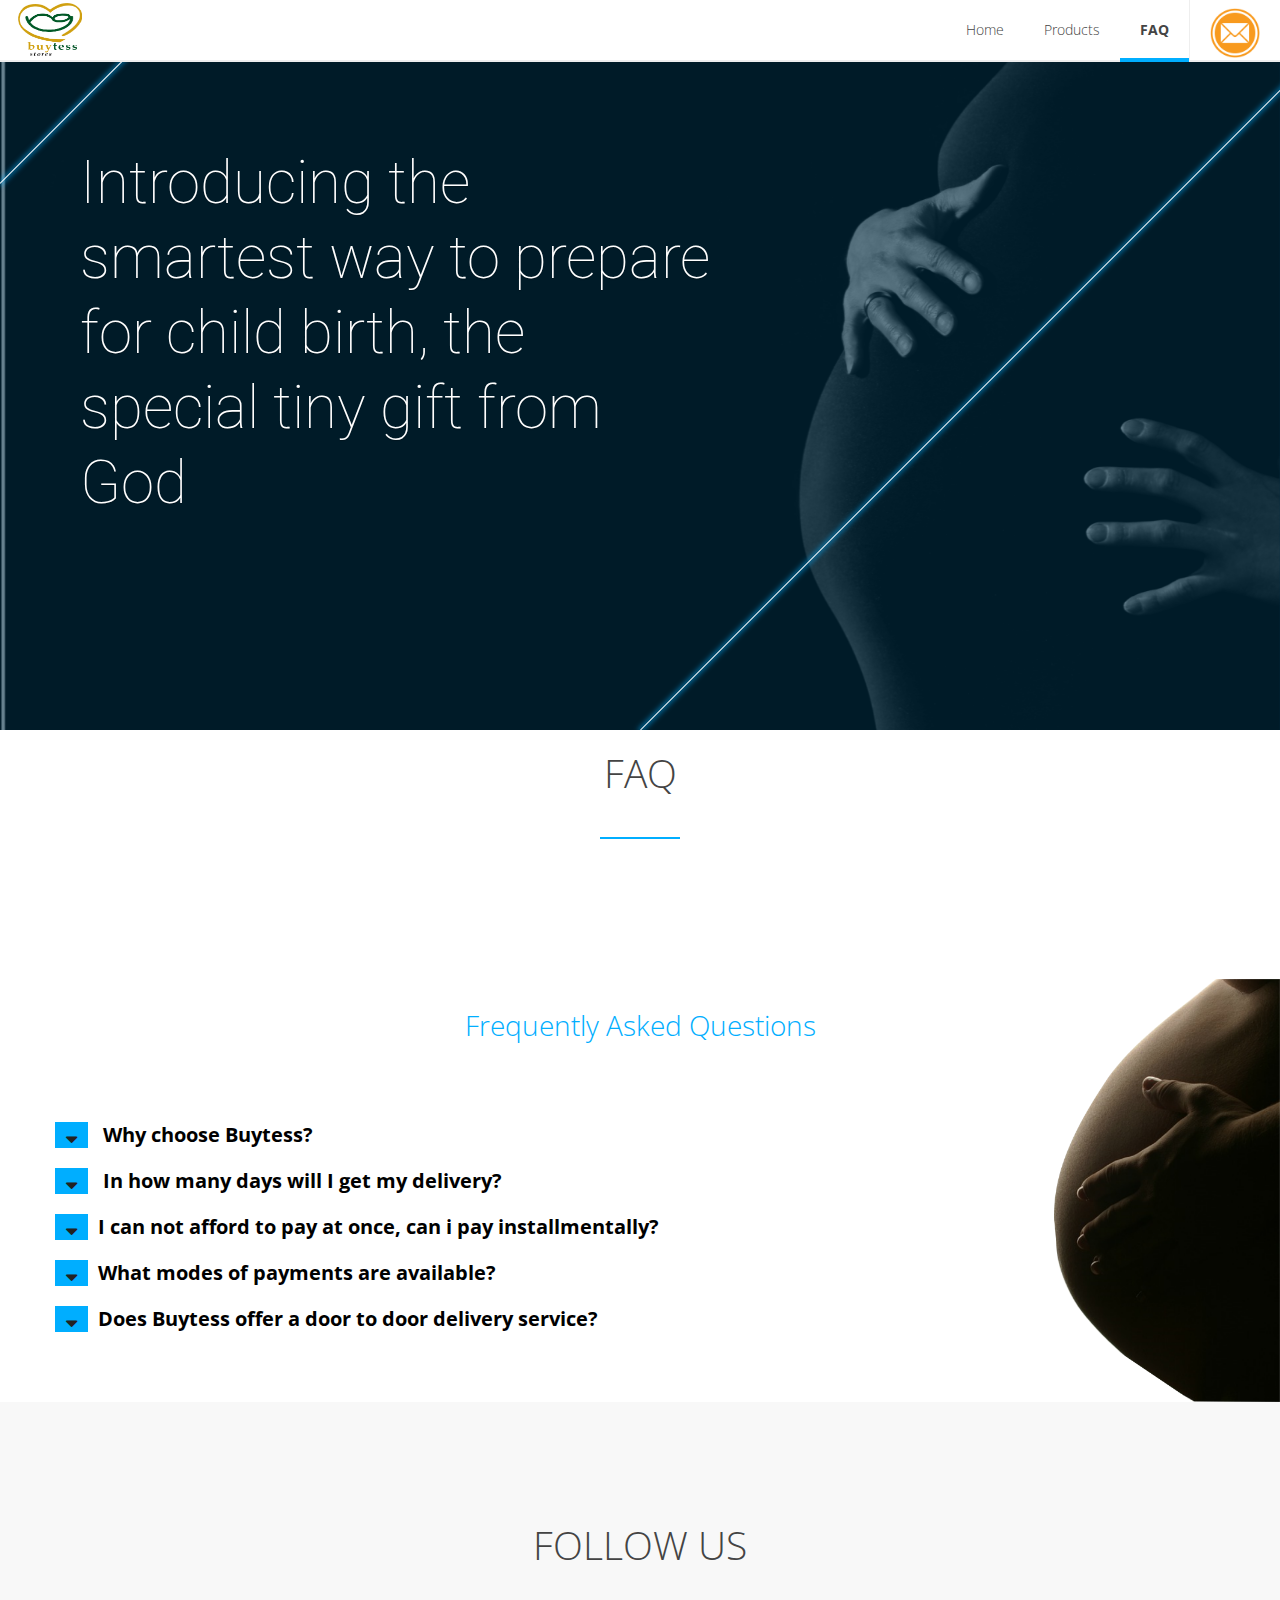
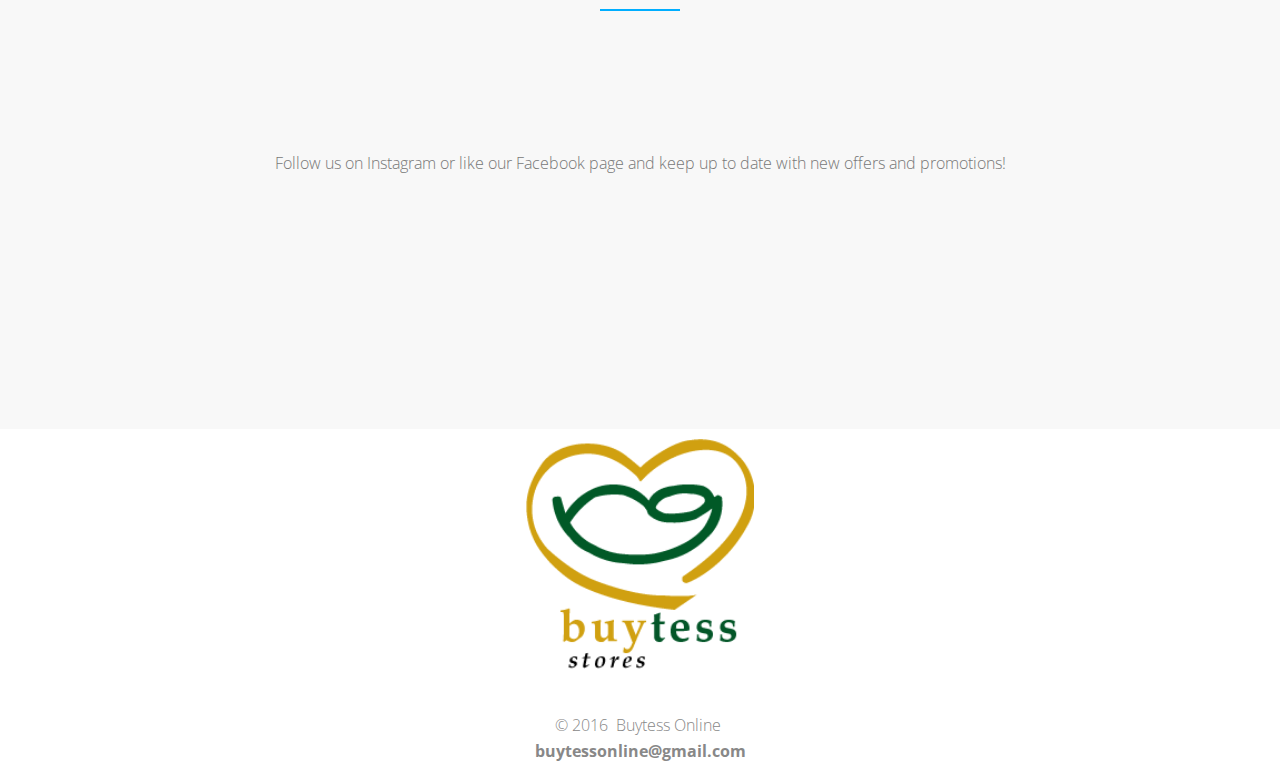
==== faq.html @ 0cbc89a3 "Added the rest of the files" ====
<!DOCTYPE html>
<html xmlns="http://www.w3.org/1999/xhtml" prefix="" lang="en-US"><head><meta http-equiv="Content-Type" content="text/html; charset=UTF-8">

<meta name="viewport" content="width=device-width, initial-scale=1, maximum-scale=1.0, user-scalable=no">
<title>FAQ | Online Mother Care Products</title>
<link rel="shortcut icon" href="assets/favicon.ico" type="image/x-icon">

<link rel="stylesheet" href="assets/language-selector.css" type="text/css" media="all">

<style type="text/css">
img.wp-smiley,
img.emoji {
  display: inline !important;
  border: none !important;
  box-shadow: none !important;
  height: 1em !important;
  width: 1em !important;
  margin: 0 .07em !important;
  vertical-align: -0.1em !important;
  background: none !important;
  padding: 0 !important;
}
</style>
<link rel="stylesheet" id="language-selector-css" href="assets/language-selector-click.css" type="text/css" media="all">
<link rel="stylesheet" id="bootstrap-css" href="assets/bootstrap.min.css" type="text/css" media="all">
<link rel="stylesheet" id="animate-css" href="assets/animate.css" type="text/css" media="all">
<link rel="stylesheet" id="line-icons-css" href="assets/simple-line-icons.css" type="text/css" media="all">
<link rel="stylesheet" id="soc-icons-css" href="assets/icomoon-soc-icons.css" type="text/css" media="all">
<link rel="stylesheet" id="font-awesome-css" href="assets/font-awesome-4.7.0/css/font-awesome.css" type="text/css" media="all">
<link rel="stylesheet" id="magnific-popup-css" href="assets/magnific-popup.css" type="text/css" media="all">
<link rel="stylesheet" id="settings-css" href="assets/settings.css" type="text/css" media="all">
<link rel="stylesheet" id="shop-css" href="assets/shop.css" type="text/css" media="all">
<link rel="stylesheet" id="jquery-ui-css" href="assets/jquery-ui.css" type="text/css" media="all">
<link rel="stylesheet" id="style-css" href="assets/style.css" type="text/css" media="all">
<link rel="stylesheet" id="style-css" href="assets/mediaQueryBuytess.css" type="text/css" media="all">
<link rel="stylesheet" id="main-css" href="assets/style(1).css" type="text/css" media="all">
<link rel="stylesheet" id="dynamic-css" href="assets/dynamic.css" type="text/css" media="all">
<link rel="stylesheet" id="builder-css" href="assets/builder.css" type="text/css" media="all">
<link rel="stylesheet" id="contact-form-7-css" href="assets/styles.css" type="text/css" media="all">
<link rel="stylesheet" id="cookielawinfo-style-css" href="assets/cli-style.css" type="text/css" media="all">
<link rel="stylesheet" id="rs-plugin-settings-css" href="assets/settings(1).css" type="text/css" media="all">
<style id="rs-plugin-settings-inline-css" type="text/css">
.tp-caption a{color:#ff7302;text-shadow:none;-webkit-transition:all 0.2s ease-out;-moz-transition:all 0.2s ease-out;-o-transition:all 0.2s ease-out;-ms-transition:all 0.2s ease-out}.tp-caption a:hover{color:#ffa902}
</style>
<link rel="stylesheet" id="resp-video-style-css" href="assets/respvid.css" type="text/css" media="all">
<link rel="stylesheet" id="wpml-cms-nav-css-css" href="assets/navigation.css" type="text/css" media="all">
<link rel="stylesheet" id="cms-navigation-style-base-css" href="assets/cms-navigation-base.css" type="text/css" media="screen">
<link rel="stylesheet" id="cms-navigation-style-css" href="assets/cms-navigation.css" type="text/css" media="screen">
<link rel="stylesheet" id="mc4wp-form-basic-css" href="assets/form-basic.min.css" type="text/css" media="all">
<script type="text/javascript" src="assets/jquery.js"></script>
<script type="text/javascript" src="assets/jquery-migrate.min.js"></script>
<script type="text/javascript" src="assets/picturefill.min.js"></script>
<style>

/*Vertical Sliding*/
.slidingVertical{
  display: inline;
  text-indent: 8px;
}
.slidingVertical span{
  animation: topToBottom 12.5s linear infinite 0s;
  -ms-animation: topToBottom 12.5s linear infinite 0s;
  -webkit-animation: topToBottom 12.5s linear infinite 0s;
  color: #f89a1e;
  opacity: 0;
  overflow: hidden;
  position: absolute;
  background: #fff;
      margin-left: 5px;
    font-weight: 900;
    padding: 3px;
}
.slidingVertical span:nth-child(2){
  animation-delay: 2.5s;
  -ms-animation-delay: 2.5s;
  -webkit-animation-delay: 2.5s;
}
.slidingVertical span:nth-child(3){
  animation-delay: 5s;
  -ms-animation-delay: 5s;
  -webkit-animation-delay: 5s;
}
.slidingVertical span:nth-child(4){
  animation-delay: 7.5s;
  -ms-animation-delay: 7.5s;
  -webkit-animation-delay: 7.5s;
}
.slidingVertical span:nth-child(5){
  animation-delay: 10s;
  -ms-animation-delay: 10s;
  -webkit-animation-delay: 10s;
}

/*topToBottom Animation*/
@-moz-keyframes topToBottom{
  0% { opacity: 0; }
  5% { opacity: 0; -moz-transform: translateY(-50px); }
  10% { opacity: 1; -moz-transform: translateY(0px); }
  25% { opacity: 1; -moz-transform: translateY(0px); }
  30% { opacity: 0; -moz-transform: translateY(50px); }
  80% { opacity: 0; }
  100% { opacity: 0; }
}
@-webkit-keyframes topToBottom{
  0% { opacity: 0; }
  5% { opacity: 0; -webkit-transform: translateY(-50px); }
  10% { opacity: 1; -webkit-transform: translateY(0px); }
  25% { opacity: 1; -webkit-transform: translateY(0px); }
  30% { opacity: 0; -webkit-transform: translateY(50px); }
  80% { opacity: 0; }
  100% { opacity: 0; }
}
@-ms-keyframes topToBottom{
  0% { opacity: 0; }
  5% { opacity: 0; -ms-transform: translateY(-50px); }
  10% { opacity: 1; -ms-transform: translateY(0px); }
  25% { opacity: 1; -ms-transform: translateY(0px); }
  30% { opacity: 0; -ms-transform: translateY(50px); }
  80% { opacity: 0; }
  100% { opacity: 0; }
}


</style>


</head>

<body class="page page-id-309 page-template-default chrome" data-spy="scroll" data-target=".navMenuCollapse">

    <!-- PRELOADER -->
    
        <div id="preloader" style="display: none;">
    
          <div class="battery inner" style="display: none;">
    
            <div class="load-line"></div>
    
          </div>
    
        </div>
        <!-- wrapper -->
<div id="wrapper">

        <!-- header -->

         <!-- NAVIGATION BEGIN -->
<div id="home"></div>
<nav class="navbar navbar-fixed-top navbar-slide no-sticky" data-sticky="1">
    <div class="container_fluid"> 
      <span class="container-logo" id="logo">
          <a href="index.html" class="navbar-brand goto" draggable="false" title="Buytess Online">
              <img class="logo" alt="Buytess Logo" draggable="false" title="Buytess Online" src="assets/mam2buyTrans.png">
          </a>
        </span>
        
        <a class="contact-btn" data-toggle="modal" data-target="#modalContact">
            <img src="assets/mail.png" style="width:50px"/>
        </a>
      <button class="navbar-toggle menu-collapse-btn collapsed" data-toggle="collapse" data-target=".navMenuCollapse"> 
          <span class="icon-bar"></span> 
          <span class="icon-bar"></span> 
          <span class="icon-bar"></span>
        </button>
       <div class="collapse navbar-collapse navMenuCollapse">
           <ul id="menu-app-en" class="nav">
               <li><a href="index.html" class="external">Home</a></li>
               <li><a href="product.html" class="external">Products</a></li>
               <li><a href="faq.html" class="active external">FAQ</a></li>
           </ul>
        </div>
    </div>
</nav>
<!-- NAVIGAION END -->
<!-- INTRO BEGIN -->

<header id="full-intro" class="intro-block bg-color-main">

         <div class="ray ray-vertical y-100 x-50 ray-rotate-135 laser-blink hidden-sm hidden-xs"></div>
     <div class="ray ray-horizontal y-25 x-0 ray-rotate-45 laser-blink hidden-sm hidden-xs"></div>
        
  <div class="container">
    <!-- Intro -->
<div class="row">
  <div class="col-sm-7">
       <!-- <img class="logo teaser-logo" src="assets/logo.png" alt="Your Logo" height="90px" width="230px">-->
        <h1 class="slogan">Introducing the smartest way to prepare for child birth, the special tiny gift from God </h1>
        
</div>

</div>
<!-- /Intro -->       
  </div>
    
  <div class="block-bg" data-stellar-ratio="0.4" style="transform: translate3d(0px, 0px, 0px); background: url(assets/Pregnant1Edit.jpg) center center / cover;"></div>
</header>

<!-- INTRO END --> 
         <!-- /header -->

        <div id="post-309" class="post-309 page type-page status-publish hentry post-1 odd">
            <div class="title">
                <h2>FAQ</h2>
                </div>
            
            <section id="faqSection" style="padding: 0;" class="container-fluid">
                <h3 style="color:#00aeff">Frequently Asked Questions</h3>
                <div class="row" >
                    
                <div class="col-sm-8" id="faqWrapper" >
                    
                    <div id="faqRow"> 
                        <h3>
                            <button id="faqButton">
                                <span class="fa fa-sort-down "></span>
                            </button>
                            Why choose Buytess?</h3>
                        
                    <p id="faqAnswer">
                        Buytess offers you originality, affordability and convenience in just a click away.
                        
                    </p>
                    </div>
                    
                    <div id="faqRow"> 
                        <h3 class="testA"><button type="" id="faqButton"><span class="fa fa-sort-down "></span></button> In how many days will I get my delivery?</h3>
                        
                    <p id="faqAnswer">
                        Deliveries are often within a maximum of 7 days. However, when deliveries are subtly chosen, it just might take extra days.
                        
                    </p>
                    </div>
                    
                    <div id="faqRow"> 
                        <h3 class="testA"><button type="" id="faqButton"><span class="fa fa-sort-down "></span></button>I can not afford to pay at once, can i pay installmentally?</h3>
                        
                    <p id="faqAnswer">
                        Yes, Installment payments are allowed.
                        
                    </p>
                    </div>
                    
                    <div id="faqRow"> 
                        <h3 class="testA"><button type="" id="faqButton"><span class="fa fa-sort-down "></span></button>What modes of payments are available?</h3>
                        
                    <p id="faqAnswer">
                        Bank tranaction and Online transaction
                        
                    </p>
                    </div>
                    
                     <div id="faqRow"> 
                        <h3 class="testA"><button type="" id="faqButton"><span class="fa fa-sort-down "></span></button>Does Buytess offer a door to door delivery service?</h3>
                        
                    <p id="faqAnswer">
                        Yes, Buytess provides a convenient door to door delivery service to relieve expecting mothers of EVERY BIT OF STRESS.
                    </p>
                    </div>
                    
                   
                    
                </div>
                </div>
                
                
            
            </section>
          
            
    </div>
    
    <section id="staytuned" class="parallax" style="background: #f8f8f8; background-size: cover;">
            <div class="container-fluid">
                
        <div id="builder-column-547afb4816335" class="span12 col-md-12 column_first column_last">
            <div class="title "><h2>FOLLOW US</h2></div>
               <p>Follow us on Instagram or like our Facebook page and keep up to date with new offers and promotions!</p>
<ul class="soc-list wow flipInX" data-animation="flipInX" data-wow-delay="s" style="visibility: hidden; -webkit-animation-name: none; -moz-animation-name: none; animation-name: none;-webkit-animation-delay: s; -moz-animation-delay: s; animation-delay: s;">
    <li><a href="https://www.instagram.com/"><i class="icon soc-icon-instagram"></i></a></li><li><a href="https://www.facebook.com/"><i class="icon soc-icon-facebook"></i></a></li><li><a href="https://www.twitter.com/"><i class="icon soc-icon-twitter"></i></a></li></ul>
        </div>
            </div>
        </section>


    <!-- FOOTER BEGIN -->

<footer id="footer">

    <div class="container"> 

        <div class="container-logo" id="footer-logo">
            <a class="logo goto">
                <img style="width:20%"  draggable="false" src="assets/mam2buyTrans.png" alt="Buytess Logo">
            </a>
        </div>
        
        <p class="copyright">© 2016&nbsp; Buytess Online&nbsp;
            <br>
            <a title="Buytess Online" href="mailto:buytessonline@gmail.com">buytessonline@gmail.com</a>
        </p>

    </div>

</footer>

<!-- FOOTER END --> 

  <div role="form" class="wpcf7" id="wpcf7-f433-o1" lang="it-IT" dir="ltr">
<div class="screen-reader-response"></div>
<div class="modal fade" id="modalContact" tabindex="-1" role="dialog" aria-hidden="true" style="display: none;">
<div class="modal-dialog">
<div class="modal-content">
      <button style="float:right;" type="button" class="close" data-dismiss="modal" aria-hidden="true">×</button><br>
<h3 style="margin:0px;" class="modal-title">Contact</h3>

<!-- 
contact form created for treehouse competition.
-->
<<form id="contact" action="https://formspree.io/buytessonline@gmail.com" method="POST">
    <div class="container" style="width:100%">
        <div style="text-align: left; margin-left: 10%; margin-right: 10%;">
            <p><strong>Address (South Zone): </strong>Shop 1, Folami Plazaat No. 1, Shagbemi Street, Off Oroyinyin Street, Lagos Island.
                <br>
            <strong>Telephone (<i>Kamil</i>): </strong> <a href="tel:2348060795850">+2348060795850</a> and <a href="tel:2348098795850">+2348098795850</a>
            </p>
            
            
            <p><strong>Area Sales Manager (North Zone): </strong>100, Mamtess Stores, Taiwo Road, Ilorin, Kwara State.
                <br>
            <strong>Telephone (<i>Oladipupo Ibrahim</i>): </strong> <a href="tel:2347035667505">+2347035667505</a>
            </p>
                        
            <p><strong>Email:</strong> <a href="mailto:buytessonline@gmail.com" >buytessonline@gmail.com</a></p>
            
            <p><strong>WhatsApp:</strong> <a href="tel:2347035667505">+2347035667505</a> and <a href="tel:2348098795850">+2348098795850</a></p>
            
            <p><strong>Skype: </strong> buytessonline</p>
            
            <p><strong>Twitter: </strong> <a href="twitter.com/buytessonline">@BuytessOnline</a> <br/></p>
        
            <!--Facebook:-->
            <!-- <p><strong>Facebook: </strong> <a href="#"></a> <br/></p> -->

        </div>
        <input type="text" name="name" placeholder="Name" required /><br />
        <input  type="email" name="email" placeholder="Email" required /><br />
        <textarea type="text" name="message" placeholder="Message" required ></textarea><br />
        <input id="submit" type="submit" value="Send">
    </div>
</form>
</div>
<p></p></div>
</div>
</div>      <!-- /footer -->
    </div>
<!-- wrapper -->
<!-- Powered by WordPress and the SpyroPress Framework -->
    
<script type="text/javascript" src="assets/jquery-3.0.0.min.js"></script>
<script type="text/javascript" src="assets/jquery-migrate.min.js"></script>
<script type="text/javascript" src="assets/picturefill.min.js"></script>
<script type="text/javascript" src="assets/bootstrap.min.js"></script>
<script type="text/javascript" src="assets/owl.carousel.min.js"></script>
<script type="text/javascript" src="assets/jquery.validate.min.js"></script>
<script type="text/javascript" src="assets/wow.min.js"></script>
<script type="text/javascript" src="assets/jquery.nav.js"></script>
<script type="text/javascript" src="assets/jquery.superslides.min.js"></script>
<script type="text/javascript" src="assets/placeholders.jquery.min.js"></script>
<script type="text/javascript" src="assets/jquery.magnific-popup.min.js"></script>
<script type="text/javascript" src="assets/jquery.stellar.min.js"></script>
<script type="text/javascript" src="assets/video.js"></script>
<script type="text/javascript" src="assets/bigvideo.js"></script>
<script type="text/javascript" src="assets/typed.js"></script>
<script type="text/javascript" src="assets/zebra_accordion.js"></script>
<script type="text/javascript" src="assets/custom.js"></script>
<script type="text/javascript" src="assets/buytess.js"></script>


<script type="text/javascript" src="assets/scripts.js"></script>

<script type="text/javascript" src="assets/sitepress.js"></script>

<!--Start of Tawk.to Script-->
<script type="text/javascript">
var Tawk_API=Tawk_API||{}, Tawk_LoadStart=new Date();
(function(){
var s1=document.createElement("script"),s0=document.getElementsByTagName("script")[0];
s1.async=true;
s1.src='https://embed.tawk.to/58b8b2995b89e2149e109a0f/default';
s1.charset='UTF-8';
s1.setAttribute('crossorigin','*');
s0.parentNode.insertBefore(s1,s0);
})();
</script>
<!--End of Tawk.to Script-->

</body></html>
---- assets/language-selector.css ----
* html #lang_sel,* html #lang_sel_list{width:12em}* html #lang_sel a,* html #lang_sel_list a{width:149px}* html #lang_sel a:visited,* html #lang_sel_list a:visited{width:149px}* html #lang_sel ul ul,* html #lang_sel_list ul{top:18px}* html #lang_sel ul ul a,* html #lang_sel_list ul a{width:150px}* html #lang_sel ul ul a:visited,* html #lang_sel_list ul a:visited{width:150px}#lang_sel{height:32px;position:relative;font-family:verdana, arial, sans-serif;display:inline-block}#lang_sel ul{padding:0 !important;margin:0 !important;list-style-type:none !important}#lang_sel ul li:hover ul,#lang_sel ul a:hover ul{visibility:visible}#lang_sel ul ul{width:149px;visibility:hidden;position:absolute;height:0;top:25px;left:0;border-top:1px solid #cdcdcd;z-index:10000}#lang_sel ul ul a{background:#ffffff;color:#444444;height:auto;line-height:1em;padding:5px 10px;border-width:0 1px 1px 1px}#lang_sel ul ul a:visited{background:#ffffff;color:#444444;height:auto;line-height:1em;padding:5px 10px;border-width:0 1px 1px 1px}#lang_sel li{float:left;width:149px;position:relative;padding:0 !important;margin:0 !important;list-style-type:none !important}#lang_sel li:before{content:'' !important}#lang_sel a{display:block;font-size:11px;text-decoration:none !important;color:#444444;border:1px solid #cdcdcd;background:#fff;padding-left:10px;line-height:24px}#lang_sel a:visited{display:block;font-size:11px;text-decoration:none !important;color:#444444;border:1px solid #cdcdcd;background:#fff;padding-left:10px;line-height:24px}#lang_sel a.lang_sel_sel{background:url(../img/nav-arrow-down.png) #fff right no-repeat;color:#444}#lang_sel a.lang_sel_sel:hover{text-decoration:none;color:#000}#lang_sel table{position:absolute;top:0;left:0;border-collapse:collapse}#lang_sel a:hover,#lang_sel ul ul a:hover,#lang_sel :hover>a,#lang_sel ul ul :hover>a{color:#000;background:#eee}#lang_sel img.iclflag{width:18px;height:12px;position:relative;top:1px}#lang_sel.icl_rtl{text-align:right;direction:rtl}#lang_sel.icl_rtl .lang_sel_sel{padding-right:14px}#lang_sel_footer{margin:0;padding:7px;text-align:center;font:11px Verdana, sans-serif;min-height:15px;clear:both;background-color:#fff;border:1px solid #cdcdcd}#lang_sel_footer ul{list-style:none;margin:0;padding:0}#lang_sel_footer ul li{display:inline;margin:0 1px 0 0;padding:0;white-space:nowrap;line-height:25px}#lang_sel_footer ul li img{position:relative;top:1px;width:18px;height:12px}#lang_sel_footer ul li a{text-decoration:none;padding:5px 10px}#lang_sel_footer ul li a:visited{text-decoration:none;padding:5px 10px}#wpml_credit_footer{width:100%;margin:10px 0;padding:0;text-align:center;font-size:11px}#lang_sel_list{height:32px;position:relative;z-index:99;font-family:verdana, arial, sans-serif}#lang_sel_list ul{padding:0 !important;margin:0 !important;list-style-type:none !important}#lang_sel_list ul li:hover ul,#lang_sel_list ul a:hover ul{visibility:visible}#lang_sel_list ul.lang_sel_list_vertical{width:149px}#lang_sel_list ul a{background:#ffffff;color:#444444;height:auto;line-height:1em}#lang_sel_list li{float:left;position:relative;padding:0 !important;margin:0 !important;list-style-type:none !important}#lang_sel_list li:before{content:'' !important}#lang_sel_list a{display:block;font-size:11px;text-decoration:none !important;color:#444444;background:#fff;line-height:18px;padding-left:5px}#lang_sel_list a:visited{display:block;font-size:11px;text-decoration:none !important;color:#444444;background:#fff;line-height:18px;padding-left:5px}#lang_sel_list a.lang_sel_sel{background-image:none;color:#444}#lang_sel_list a.lang_sel_sel:hover{text-decoration:none;color:#000}#lang_sel_list.lang_sel_list_vertical{width:149px}#lang_sel_list.lang_sel_list_vertical ul{height:0;top:19px;left:0;border-top:1px solid #cdcdcd}#lang_sel_list.lang_sel_list_vertical ul a{padding:3px 10px}#lang_sel_list.lang_sel_list_vertical li{width:149px}#lang_sel_list.lang_sel_list_vertical a{border:1px solid #cdcdcd;border-top-width:0;padding-left:10px}#lang_sel_list.lang_sel_list_vertical a:visited{border:1px solid #cdcdcd;border-top-width:0;padding-left:10px}#lang_sel_list table{position:absolute;top:0;left:0;border-collapse:collapse}#lang_sel_list img.iclflag{width:18px;height:12px;position:relative;top:1px}#lang_sel_list_list ul a:visited{background:#ffffff;color:#444444;height:auto;line-height:1em;padding:3px 10px}.menu-item-language img.iclflag{height:12px !important;width:18px !important;margin-bottom:0 !important;margin-right:4px}
---- assets/language-selector-click.css ----
#lang_sel_click{height:32px;position:relative;z-index:99;font-family:verdana, arial, sans-serif}* html #lang_sel_click{width:12em}* html #lang_sel_click a{width:149px}* html #lang_sel_click a:visited{width:149px}* html #lang_sel_click ul ul{top:18px}* html #lang_sel_click ul ul a{width:150px}* html #lang_sel_click ul ul a:visited{width:150px}#lang_sel_click ul{padding:0 !important;margin:0 !important;list-style-type:none !important}#lang_sel_click ul ul{width:149px;visibility:hidden;position:absolute;height:0;top:25px;left:0;border-top:1px solid #cdcdcd}#lang_sel_click ul ul a{background:#ffffff;color:#444444;height:auto;line-height:1em;padding:5px 10px;border-width:0 1px 1px 1px}#lang_sel_click ul ul a:visited{background:#ffffff;color:#444444;height:auto;line-height:1em;padding:5px 10px;border-width:0 1px 1px 1px}#lang_sel_click li{float:left;width:149px;position:relative}#lang_sel_click li:before{content:'' !important}#lang_sel_click a{display:block;font-size:11px;text-decoration:none !important;color:#444444;border:1px solid #cdcdcd;background:#fff;padding-left:10px;line-height:24px}#lang_sel_click a:visited{display:block;font-size:11px;text-decoration:none !important;color:#444444;border:1px solid #cdcdcd;background:#fff;padding-left:10px;line-height:24px}#lang_sel_click a.lang_sel_sel{background:url(../img/nav-arrow-down.png) #fff right no-repeat;color:#444}#lang_sel_click a.lang_sel_sel:hover{text-decoration:none;color:#000}#lang_sel_click a:hover,#lang_sel_click ul ul a:hover,#lang_sel_click :hover>a,#lang_sel_click ul ul :hover>a{color:#000;background:#eee}#lang_sel_click img.iclflag{width:18px;height:12px;position:relative;top:1px}#lang_sel_click table{position:absolute;top:0;left:0;border-collapse:collapse}
---- assets/simple-line-icons.css ----
@font-face {
	font-family: 'Simple-Line-Icons';
	src:url('../fonts/Simple-Line-Icons.eot');
	src:url('../fonts/Simple-Line-Icons.eot?#iefix') format('embedded-opentype'),
		url('../fonts/Simple-Line-Icons.woff') format('woff'),
		url('../fonts/Simple-Line-Icons.ttf') format('truetype'),
		url('../fonts/Simple-Line-Icons.svg#Simple-Line-Icons') format('svg');
	font-weight: normal;
	font-style: normal;
}

/* Use the following CSS code if you want to use data attributes for inserting your icons */
[data-icon]:before {
	font-family: 'Simple-Line-Icons';
	content: attr(data-icon);
	speak: none;
	font-weight: normal;
	font-variant: normal;
	text-transform: none;
	line-height: 1;
	-webkit-font-smoothing: antialiased;
	-moz-osx-font-smoothing: grayscale;
}

/* Use the following CSS code if you want to have a class per icon */
/*
Instead of a list of all class selectors,
you can use the generic selector below, but it's slower:
[class*="icon-"] {
*/
.icon-user-female, .icon-user-follow, .icon-user-following, .icon-user-unfollow, .icon-trophy, .icon-screen-smartphone, .icon-screen-desktop, .icon-plane, .icon-notebook, .icon-moustache, .icon-mouse, .icon-magnet, .icon-energy, .icon-emoticon-smile, .icon-disc, .icon-cursor-move, .icon-crop, .icon-credit-card, .icon-chemistry, .icon-user, .icon-speedometer, .icon-social-youtube, .icon-social-twitter, .icon-social-tumblr, .icon-social-facebook, .icon-social-dropbox, .icon-social-dribbble, .icon-shield, .icon-screen-tablet, .icon-magic-wand, .icon-hourglass, .icon-graduation, .icon-ghost, .icon-game-controller, .icon-fire, .icon-eyeglasses, .icon-envelope-open, .icon-envelope-letter, .icon-bell, .icon-badge, .icon-anchor, .icon-wallet, .icon-vector, .icon-speech, .icon-puzzle, .icon-printer, .icon-present, .icon-playlist, .icon-pin, .icon-picture, .icon-map, .icon-layers, .icon-handbag, .icon-globe-alt, .icon-globe, .icon-frame, .icon-folder-alt, .icon-film, .icon-feed, .icon-earphones-alt, .icon-earphones, .icon-drop, .icon-drawer, .icon-docs, .icon-directions, .icon-direction, .icon-diamond, .icon-cup, .icon-compass, .icon-call-out, .icon-call-in, .icon-call-end, .icon-calculator, .icon-bubbles, .icon-briefcase, .icon-book-open, .icon-basket-loaded, .icon-basket, .icon-bag, .icon-action-undo, .icon-action-redo, .icon-wrench, .icon-umbrella, .icon-trash, .icon-tag, .icon-support, .icon-size-fullscreen, .icon-size-actual, .icon-shuffle, .icon-share-alt, .icon-share, .icon-rocket, .icon-question, .icon-pie-chart, .icon-pencil, .icon-note, .icon-music-tone-alt, .icon-music-tone, .icon-microphone, .icon-loop, .icon-logout, .icon-login, .icon-list, .icon-like, .icon-home, .icon-grid, .icon-graph, .icon-equalizer, .icon-dislike, .icon-cursor, .icon-control-start, .icon-control-rewind, .icon-control-play, .icon-control-pause, .icon-control-forward, .icon-control-end, .icon-calendar, .icon-bulb, .icon-bar-chart, .icon-arrow-up, .icon-arrow-right, .icon-arrow-left, .icon-arrow-down, .icon-ban, .icon-bubble, .icon-camcorder, .icon-camera, .icon-check, .icon-clock, .icon-close, .icon-cloud-download, .icon-cloud-upload, .icon-doc, .icon-envelope, .icon-eye, .icon-flag, .icon-folder, .icon-heart, .icon-info, .icon-key, .icon-link, .icon-lock, .icon-lock-open, .icon-magnifier, .icon-magnifier-add, .icon-magnifier-remove, .icon-paper-clip, .icon-paper-plane, .icon-plus, .icon-pointer, .icon-power, .icon-refresh, .icon-reload, .icon-settings, .icon-star, .icon-symbol-female, .icon-symbol-male, .icon-target, .icon-volume-1, .icon-volume-2, .icon-volume-off, .icon-users {
	font-family: 'Simple-Line-Icons';
	speak: none;
	font-style: normal;
	font-weight: normal;
	font-variant: normal;
	text-transform: none;
	line-height: 1;
	-webkit-font-smoothing: antialiased;
}
.icon-user-female:before {
	content: "\e000";
}
.icon-user-follow:before {
	content: "\e002";
}
.icon-user-following:before {
	content: "\e003";
}
.icon-user-unfollow:before {
	content: "\e004";
}
.icon-trophy:before {
	content: "\e006";
}
.icon-screen-smartphone:before {
	content: "\e010";
}
.icon-screen-desktop:before {
	content: "\e011";
}
.icon-plane:before {
	content: "\e012";
}
.icon-notebook:before {
	content: "\e013";
}
.icon-moustache:before {
	content: "\e014";
}
.icon-mouse:before {
	content: "\e015";
}
.icon-magnet:before {
	content: "\e016";
}
.icon-energy:before {
	content: "\e020";
}
.icon-emoticon-smile:before {
	content: "\e021";
}
.icon-disc:before {
	content: "\e022";
}
.icon-cursor-move:before {
	content: "\e023";
}
.icon-crop:before {
	content: "\e024";
}
.icon-credit-card:before {
	content: "\e025";
}
.icon-chemistry:before {
	content: "\e026";
}
.icon-user:before {
	content: "\e005";
}
.icon-speedometer:before {
	content: "\e007";
}
.icon-social-youtube:before {
	content: "\e008";
}
.icon-social-twitter:before {
	content: "\e009";
}
.icon-social-tumblr:before {
	content: "\e00a";
}
.icon-social-facebook:before {
	content: "\e00b";
}
.icon-social-dropbox:before {
	content: "\e00c";
}
.icon-social-dribbble:before {
	content: "\e00d";
}
.icon-shield:before {
	content: "\e00e";
}
.icon-screen-tablet:before {
	content: "\e00f";
}
.icon-magic-wand:before {
	content: "\e017";
}
.icon-hourglass:before {
	content: "\e018";
}
.icon-graduation:before {
	content: "\e019";
}
.icon-ghost:before {
	content: "\e01a";
}
.icon-game-controller:before {
	content: "\e01b";
}
.icon-fire:before {
	content: "\e01c";
}
.icon-eyeglasses:before {
	content: "\e01d";
}
.icon-envelope-open:before {
	content: "\e01e";
}
.icon-envelope-letter:before {
	content: "\e01f";
}
.icon-bell:before {
	content: "\e027";
}
.icon-badge:before {
	content: "\e028";
}
.icon-anchor:before {
	content: "\e029";
}
.icon-wallet:before {
	content: "\e02a";
}
.icon-vector:before {
	content: "\e02b";
}
.icon-speech:before {
	content: "\e02c";
}
.icon-puzzle:before {
	content: "\e02d";
}
.icon-printer:before {
	content: "\e02e";
}
.icon-present:before {
	content: "\e02f";
}
.icon-playlist:before {
	content: "\e030";
}
.icon-pin:before {
	content: "\e031";
}
.icon-picture:before {
	content: "\e032";
}
.icon-map:before {
	content: "\e033";
}
.icon-layers:before {
	content: "\e034";
}
.icon-handbag:before {
	content: "\e035";
}
.icon-globe-alt:before {
	content: "\e036";
}
.icon-globe:before {
	content: "\e037";
}
.icon-frame:before {
	content: "\e038";
}
.icon-folder-alt:before {
	content: "\e039";
}
.icon-film:before {
	content: "\e03a";
}
.icon-feed:before {
	content: "\e03b";
}
.icon-earphones-alt:before {
	content: "\e03c";
}
.icon-earphones:before {
	content: "\e03d";
}
.icon-drop:before {
	content: "\e03e";
}
.icon-drawer:before {
	content: "\e03f";
}
.icon-docs:before {
	content: "\e040";
}
.icon-directions:before {
	content: "\e041";
}
.icon-direction:before {
	content: "\e042";
}
.icon-diamond:before {
	content: "\e043";
}
.icon-cup:before {
	content: "\e044";
}
.icon-compass:before {
	content: "\e045";
}
.icon-call-out:before {
	content: "\e046";
}
.icon-call-in:before {
	content: "\e047";
}
.icon-call-end:before {
	content: "\e048";
}
.icon-calculator:before {
	content: "\e049";
}
.icon-bubbles:before {
	content: "\e04a";
}
.icon-briefcase:before {
	content: "\e04b";
}
.icon-book-open:before {
	content: "\e04c";
}
.icon-basket-loaded:before {
	content: "\e04d";
}
.icon-basket:before {
	content: "\e04e";
}
.icon-bag:before {
	content: "\e04f";
}
.icon-action-undo:before {
	content: "\e050";
}
.icon-action-redo:before {
	content: "\e051";
}
.icon-wrench:before {
	content: "\e052";
}
.icon-umbrella:before {
	content: "\e053";
}
.icon-trash:before {
	content: "\e054";
}
.icon-tag:before {
	content: "\e055";
}
.icon-support:before {
	content: "\e056";
}
.icon-size-fullscreen:before {
	content: "\e057";
}
.icon-size-actual:before {
	content: "\e058";
}
.icon-shuffle:before {
	content: "\e059";
}
.icon-share-alt:before {
	content: "\e05a";
}
.icon-share:before {
	content: "\e05b";
}
.icon-rocket:before {
	content: "\e05c";
}
.icon-question:before {
	content: "\e05d";
}
.icon-pie-chart:before {
	content: "\e05e";
}
.icon-pencil:before {
	content: "\e05f";
}
.icon-note:before {
	content: "\e060";
}
.icon-music-tone-alt:before {
	content: "\e061";
}
.icon-music-tone:before {
	content: "\e062";
}
.icon-microphone:before {
	content: "\e063";
}
.icon-loop:before {
	content: "\e064";
}
.icon-logout:before {
	content: "\e065";
}
.icon-login:before {
	content: "\e066";
}
.icon-list:before {
	content: "\e067";
}
.icon-like:before {
	content: "\e068";
}
.icon-home:before {
	content: "\e069";
}
.icon-grid:before {
	content: "\e06a";
}
.icon-graph:before {
	content: "\e06b";
}
.icon-equalizer:before {
	content: "\e06c";
}
.icon-dislike:before {
	content: "\e06d";
}
.icon-cursor:before {
	content: "\e06e";
}
.icon-control-start:before {
	content: "\e06f";
}
.icon-control-rewind:before {
	content: "\e070";
}
.icon-control-play:before {
	content: "\e071";
}
.icon-control-pause:before {
	content: "\e072";
}
.icon-control-forward:before {
	content: "\e073";
}
.icon-control-end:before {
	content: "\e074";
}
.icon-calendar:before {
	content: "\e075";
}
.icon-bulb:before {
	content: "\e076";
}
.icon-bar-chart:before {
	content: "\e077";
}
.icon-arrow-up:before {
	content: "\e078";
}
.icon-arrow-right:before {
	content: "\e079";
}
.icon-arrow-left:before {
	content: "\e07a";
}
.icon-arrow-down:before {
	content: "\e07b";
}
.icon-ban:before {
	content: "\e07c";
}
.icon-bubble:before {
	content: "\e07d";
}
.icon-camcorder:before {
	content: "\e07e";
}
.icon-camera:before {
	content: "\e07f";
}
.icon-check:before {
	content: "\e080";
}
.icon-clock:before {
	content: "\e081";
}
.icon-close:before {
	content: "\e082";
}
.icon-cloud-download:before {
	content: "\e083";
}
.icon-cloud-upload:before {
	content: "\e084";
}
.icon-doc:before {
	content: "\e085";
}
.icon-envelope:before {
	content: "\e086";
}
.icon-eye:before {
	content: "\e087";
}
.icon-flag:before {
	content: "\e088";
}
.icon-folder:before {
	content: "\e089";
}
.icon-heart:before {
	content: "\e08a";
}
.icon-info:before {
	content: "\e08b";
}
.icon-key:before {
	content: "\e08c";
}
.icon-link:before {
	content: "\e08d";
}
.icon-lock:before {
	content: "\e08e";
}
.icon-lock-open:before {
	content: "\e08f";
}
.icon-magnifier:before {
	content: "\e090";
}
.icon-magnifier-add:before {
	content: "\e091";
}
.icon-magnifier-remove:before {
	content: "\e092";
}
.icon-paper-clip:before {
	content: "\e093";
}
.icon-paper-plane:before {
	content: "\e094";
}
.icon-plus:before {
	content: "\e095";
}
.icon-pointer:before {
	content: "\e096";
}
.icon-power:before {
	content: "\e097";
}
.icon-refresh:before {
	content: "\e098";
}
.icon-reload:before {
	content: "\e099";
}
.icon-settings:before {
	content: "\e09a";
}
.icon-star:before {
	content: "\e09b";
}
.icon-symbol-female:before {
	content: "\e09c";
}
.icon-symbol-male:before {
	content: "\e09d";
}
.icon-target:before {
	content: "\e09e";
}
.icon-volume-1:before {
	content: "\e09f";
}
.icon-volume-2:before {
	content: "\e0a0";
}
.icon-volume-off:before {
	content: "\e0a1";
}
.icon-users:before {
	content: "\e001";
}
---- assets/icomoon-soc-icons.css ----
@font-face {
	font-family: 'icomoon';
	src: url('fonts/icomoon.eot');
}
@font-face {
	font-family: 'icomoon';
	src: url([data-uri]) format('truetype'),
		 url([data-uri]) format('woff');
	font-weight: normal;
	font-style: normal;
}

[class^="soc-icon-"], [class*=" soc-icon-"] {
	font-family: 'icomoon';
	speak: none;
	font-style: normal;
	font-weight: normal;
	font-variant: normal;
	text-transform: none;
	line-height: 1;

	/* Better Font Rendering =========== */
	-webkit-font-smoothing: antialiased;
	-moz-osx-font-smoothing: grayscale;
}

.soc-icon-googleplus:before {
	content: "\e600";
}
.soc-icon-facebook:before {
	content: "\e601";
}
.soc-icon-instagram:before {
	content: "\e602";
}
.soc-icon-twitter:before {
	content: "\e603";
}
.soc-icon-feed:before {
	content: "\e604";
}
.soc-icon-youtube:before {
	content: "\e605";
}
.soc-icon-vimeo:before {
	content: "\e606";
}
.soc-icon-flickr:before {
	content: "\e607";
}
.soc-icon-picassa:before {
	content: "\e608";
}
.soc-icon-dribbble:before {
	content: "\e609";
}
.soc-icon-forrst:before {
	content: "\e60a";
}
.soc-icon-deviantart:before {
	content: "\e60b";
}
.soc-icon-steam:before {
	content: "\e60c";
}
.soc-icon-github:before {
	content: "\e60d";
}
.soc-icon-tumblr:before {
	content: "\e60e";
}
.soc-icon-apple:before {
	content: "\e60f";
}
.soc-icon-android:before {
	content: "\e610";
}
.soc-icon-windows8:before {
	content: "\e611";
}
.soc-icon-soundcloud:before {
	content: "\e612";
}
.soc-icon-skype:before {
	content: "\e613";
}
.soc-icon-linkedin:before {
	content: "\e614";
}
.soc-icon-stackoverflow:before {
	content: "\e615";
}
.soc-icon-pinterest:before {
	content: "\e616";
}
.soc-icon-paypal:before {
	content: "\e617";
}
.soc-icon-html5:before {
	content: "\e618";
}
.soc-icon-css3:before {
	content: "\e619";
}
---- assets/settings.css ----
/*----------------------------------------------------------------------------------------
									COLOR SETTINGS 
-----------------------------------------------------------------------------------------*/

.color-settings{
	position:fixed;
	left:0;
	top:50%;
	margin-top:-150px;
	z-index:100;
}
.color-settings a{
	display:block;
	position:relative;
	height:50px;
	width:50px;
	padding:20px;
	margin-left:-30px;
}
.color-settings a:hover,
.color-settings a.selected{
	margin-left:0;
}
.color-settings a:before{
	content:"";
	display:block;
	height:10px;
	width:10px;
	border-top-left-radius:5px;
	border-bottom-left-radius:5px;
	border-bottom-right-radius:5px;
	transform:rotate(-45deg);
	-webkit-transform:rotate(-45deg);
	-moz-transform:rotate(-45deg);
	-ms-transform:rotate(-45deg);
	background:#000;
	opacity:0.2;
}
.color-settings a.selected:before{
	background:#fff;
	opacity:1;
	-webkit-box-shadow: 0px 1px 0px 0px rgba(50, 50, 50, 0.25);
	-moz-box-shadow:    0px 1px 0px 0px rgba(50, 50, 50, 0.25);
	box-shadow:         0px 1px 0px 0px rgba(50, 50, 50, 0.25);
}

.color_default{background:#00aeff;}
.color_purple{background:#a640d0;}
.color_red{background:#e44948;}
.color_gold{background:#ab8c5b;}
.color_green{background:#00caa2;}
.color_black{background:#222222;}
---- assets/shop.css ----
/*
// #Shop
// --------------------------------------------------
*/
     
    .shop-content {
    	border: 1px solid #e2e2e2;
    	border-radius: 2px;
    	margin-bottom: 25px;
    }
    
    .shop-info {
    	padding: 17px;
    }

    .shop-info h5 {
    	color: #313538;
    	font-size: 13px;
    	font-family: 'Roboto', sans-serif;
    	margin: -8px 0 8px;
    	line-height: 20px;
    }

    .shop-info .p_price {
    	font-size: 16px;
    	font-family: 'Roboto', sans-serif;
        margin-bottom: 17px;
    }
    
    .shop-info-inner {
    	min-height: 69px;
    }
    
    .shop-img{
        position: relative;
        overflow: hidden;
    }
    
    .project-img img { 
        transition: all .2s ease-in-out; 
    }
    
    .project-img img:hover { 
        transform: scale(1.1); 
    }
    
    .product-btn {
        background: #f5f5f5;
    	line-height: 37px;
    	height: 37px;
    }
    
    .shop-wrap .product-btn a.add-to-cart-product {
    	width: 25%;
    	float: right;
    	
    	height: 37px;
    	position:relative;
    }
    
    .product-btn a.add-to-cart-product:before {
      content: "\f07a";
        background: none;
        position: absolute;
        width: 100%;
        height: 100%;
        top: :0px;
        right: 0px;
        left: 0px;
        border-radius: 50%;
        color: #fff;
        text-align: center;
        line-height: 37px;
      font-family: FontAwesome;
      font-size:20px;
    }
    
    .details{
        padding-left: 10%;
    }
    
    .product-btn a.details:before{
        float: left;
    	background: #2eafbb url(../images/cart.png) no-repeat right;
    	height: 37px;
    	position:relative;
    }
    
    .product-btn a.details:before {
      content: "\f129";
        background: none;
        padding-right: 5px;
        height: 100%;
        top:0;
        right: 0;
        left: 5%;
        border-radius: 50%;
        text-align: center;
        line-height: 37px;
      font-family: FontAwesome;
      font-size:20px;
    }
    
    .sale-btn {
          background: #f45245;
          position: absolute;
          border-radius: 0;
          box-shadow: none;
          color: #fff;
          height: 40px;
          line-height: 46px;
          text-align: center;
          font-family: 'Roboto', sans-serif;
          font-size: 16px;
          right: -32px;
          text-shadow: none;
          text-transform: uppercase;
          top: 10px;
          width: 130px;
          z-index: 10;
          -webkit-transform: rotate(45deg);
          -moz-transform: rotate(45deg);
          -ms-transform: rotate(45deg);
          -o-transform: rotate(45deg);
          transform: rotate(45deg);
    }
    
    .ratings {
    	background: rgba(0,0,0,0.4);
    	padding: 5px;
    	border-radius: 5px;
    	display: table;
    	margin: 0 auto -39px;
    	position: relative;
    	top: -65px;
    	visibility: hidden;
    }
    
    .ratings .on i {
    	color: #f6ce60;
    }
    
    .ratings .off i {
    	color: #242426;
    }
    
    .ratings ul {
    	padding: 0;
    	margin: 0;
    }
    
    .ratings ul li {
    	list-style: none;
    	float: left;
    	margin: 0 1px;
    }
    
    .shop-content:hover {
    	cursor: pointer;
    }
    
    .shop-content:hover .ratings {
    	visibility: visible;
    }
    
    
    /*============= Shop Single Page ==============*/
    .shop-inner .owl-carousel{
        margin-top: 0px!important;
    }

    .shop-inner .owl-pagination{
       top: 0px!important;
       position: relative!important;
    }
    
    
    .entry-summary .product_title{
        margin-top: 0px;
    }
    
    .entry-summary .shorter {
    	font-size: 30px;
    	margin-bottom: 5px;
    }
    
    .entry-summary p {
    	color: #65686d;
    }
    
    .product-meta span {
    	font-size: 11px;
    	color: #a2a6ab;
    }
    
    .quantity {
    	margin: 0 15px 25px 0;
    	overflow: hidden;
    	position: relative;
    	width: 125px;
    	height: 40px;
    	float: left;
    }
    
    .quantity .qty {
    	border: 1px solid #dfdfdf;
    	box-shadow: none;
    	float: left;
    	height: 36px;
    	padding: 0 39px;
    	text-align: center;
    	width: 100%;
    	font-size: 1em;
    }
    
    .product_meta {
    	display: table;
    	width: 100%;
    	margin-bottom: 35px;
    }
    
    .reviews p {
    	color: #313538;
    }
    
    .reviews-info {
    	margin-bottom: 10px;
    }
    
    .reviews-info p {
    	color: #65686d;
    }
    
    .reviews-info p span {
    	color: #313538;
    	display: block;
    	margin-bottom: 5px;
    }
    
    .reviews-info p em {
    	color: #c9c9c9;
    }
    
    .reviews-info-inner {
    	margin-left: 75px;
    	border: 1px solid #dfdfdf;
    	padding: 15px 15px 2px;
    }
    
    .reviews-thumb {
    	float: left;
        border: 2px solid;
        border-color: #dfdfdf;
        border-radius: 50%;
    }
    
    .b-tabs {
    	margin-bottom: 30px;
    }

    .tabs-nav {    
    	width: 100%;    
    	display: table;
 	    margin: 0;    
    	padding: 0;
  	    list-style: none;
    	table-layout: fixed;
    }

    .tabs-nav li {
	   display: table-cell;
	   padding: 4px 0 0px;
	   background: #fafafa url(../img/btn-soc.png) repeat-x top;
	   border: 1px solid #dfdfdf;
	   border-left: none;
       text-align: center;
	   text-shadow: 0 1px 0 white;
	   font-family: 'OpenSansSemiboldRegular';
	   color: #65686d;
	   line-height: 31px;
	   cursor: pointer;
	   -webkit-transition: background-color 0.2s ease;
	   transition: background-color 0.2s ease;
    }

    .tabs-nav li:first-child {  
    	border-left: 1px solid #dfdfdf;   
    }

    .tabs-nav li:hover {    
    	background: #fdfdfd url(../img/btn-soc.png) repeat-x top;   
    	color: #4d4f54;
    }

    .tabs-nav li.active {    
    	background: #fff;    
    	border-bottom: none;  
    	cursor: default; 
    	color: #313538;
    }

    .tabs-nav li span {   
    	display: block;
    	position: relative;
    	top: -2px;
    	border-bottom: none;
    }

    .tabs-nav li.active span:before {
    	content: '';
    	display: block;
        width: 100%;
    	position: absolute;
    	top: -3px;
        border-bottom: none;
    }

    .tabs-nav li i {    
    	margin-right: 6px;   
    }

    .tabs-content {   
    	padding: 20px 0px 0px;
    }

    .b-tabs.m-nav-left .tabs-content {    
    	padding: 20px 20px 0px;
    
    }

    .tab {    
    	display: none;    
    }

    .tab.active {   
    	display: block;
    	-webkit-animation: fadeIn 1 0.7s ease;
    	animation: fadeIn 1 0.7s ease;
    }

    @-webkit-keyframes fadeIn {   
    	0% { opacity: 0; }
    	100% { opacity: 1; }
    }


    @keyframes fadeIn {  
    	0% { opacity: 0; }
    	100% { opacity: 1; }
    }
    
    .star-rating {
        overflow: hidden;
        height: 1em;
        line-height: 1em;
        width: 5.1em;
        font-family: "fontawesome";
    }
    
    .star-rating:before {
        content: "\f006\f006\f006\f006\f006";
        float: left;
        top: 0;
        left: 0;
        position: absolute;
        letter-spacing: 0.1em;
        letter-spacing: 0\9;
        color: #F6CE60;
    }
    
    .star-rating span {
        overflow: hidden;
        float: left;
        top: 0;
        left: 0;
        position: absolute;
        padding-top: 1.5em;
    }
    
    .star-rating span:before {
        content: "\f005\f005\f005\f005\f005";
        top: 0;
        position: absolute;
        left: 0;
        letter-spacing: 0.1em;
        letter-spacing: 0\9;
        color: #F6CE60;
    }
    
    .star-rating {
        line-height: 1em;
        font-size: 1em;
        font-family: "fontawesome";
    }
    
    .entry-summary .star-rating{
        float: none;
        font-size: 1em;
        margin: 0;
        position: absolute;
        top: 2px;
        right: 20px;
    }
    .comment .star-rating{
        position: relative;
    }
    
    /*===========Widgets=================*/
    .widget-shop {
    	margin-top: 35px;
    }
    
    .sidebar .widget-shop:first-child,
    .sidebar .widget-shop:first-child h3{
    	margin-top: 0;
    }
    .filter-list ul {
    	padding: 0;
    }
    
    .filter-list li {
    	list-style: none;
    	margin-bottom: 3px;
    }
    
    .filter-list li a {
    	color: #2eafbb;
    	font-size: 13px;
    }
    
    .filter-list li a:hover {
    	color: #000;
    }
    
    .filter-list li span.count {
    	color: #9ba0a4;
    	font-size: 13px;
    	float: right;
    }
    
    .filter-list li .children{
        padding-left: 10px;
    }
    
    .filter-list li:before {
    	content: "\f054";
    	font: 10px/23px FontAwesome;
    	color: #dddfe6;
    	margin-right: 10px;
    }
    
    .filter-list h3 {
    	font-family: 'Roboto', sans-serif;
    }
    
    .pproducts-list ul {
    	padding: 0;
    }
    
    .pproducts-list ul li {
    	list-style: none;
    	margin-bottom: 15px;
    }
    
    .pproducts-list ul li img {
    	float: left;
    }
    
    .pproducts-info {
    	margin-left: 55px;
    }
    
    .pproducts-info h5 {
    	font-size: 13px;
    	margin: 0 0 2px;
    }
    
    .pproducts-info p {
    	color: #acafb0;
    }
    
    .s_range {
    	margin-top: 25px;
    }
    
    .range_v {
    	display: table;
    	float: right;
    	width: 150px;
    	margin-right: -35px;
    }
    
    .range_v span {
    	font-size: 13px;
    	color: #65686d;
    	float: left;
    	margin-right: 5px;
    	line-height: 20px;
    	font-family: 'Roboto', sans-serif;
    }
    
    .range_v input {
    	border: medium none;
    	display: table;
    	float: left;
    	width: 44px;
    	margin-right: 5px;
    	font-size: 13px;
    	color: #65686d;
    	line-height: 20px;
    	font-family: 'Roboto', sans-serif;
    }
    
    .range_sep {
    	background: #65686d;
    	width: 17px;
    	height: 1px;
    	display: table;
    	position: relative;
    	top: 10px;
    	right: 20px;
    }
    
    .price-range h3 {
    	margin-bottom: 0;
    }
    
    /*============ Form Elements Css ===================*/
    .woocommerce-cart .form-group,
    .woocommerce-checkout .form-group,
    .woocommerce-account .form-group {
    	margin-bottom: 15px;
    	display: table;
    	width: 100%;
    }
    
    .woocommerce-cart .form-group input,
    .woocommerce-cart .form-group textarea,
    .woocommerce-cart .form-group select,
    .woocommerce-checkout .form-group input,
    .woocommerce-checkout .form-group textarea,
    .woocommerce-checkout .form-group select,
    .woocommerce-account .form-group input,
    .woocommerce-account .form-group textarea,
    .woocommerce-account .form-group select {
    	display: block;
    }
    
    .woocommerce-cart .form-group label,
    .woocommerce-checkout .form-group label,
    .woocommerce-account .form-group label  {
    	padding-bottom: 5px;
    	display: table;
    	font-weight: 400;
    	color: #555;
    }
    
    .woocommerce-cart .form-control,
    .woocommerce-checkout .form-control,
    .woocommerce-account .form-control{
    	display: block;
    	height: 34px;
    	padding: 6px 2%;
    	font-size: 14px;
    	line-height: 1.428571429;
    	color: #555;
    	vertical-align: middle;
    	background-color: #fff;
    	background-image: none;
    	border: 1px solid #ccc;
    	border-radius: 4px;
    	-webkit-box-shadow: inset 0 1px 1px rgba(0,0,0,0.075);
    	box-shadow: inset 0 1px 1px rgba(0,0,0,0.075);
    	-webkit-transition: border-color ease-in-out .15s box-shadow ease-in-out .15s;
    	transition: border-color ease-in-out .15s box-shadow ease-in-out .15s;
    }
    
    .woocommerce-cart .form-control:focus,
    .woocommerce-checkout .form-control:focus,
    .woocommerce-account .form-control:focus  {
    	border-color: #66afe9;
    	outline: 0;
    	-webkit-box-shadow: inset 0 1px 1px rgba(0,0,0,0.075), 0 0 8px rgba(102,175,233,0.6);
    	box-shadow: inset 0 1px 1px rgba(0,0,0,0.075), 0 0 8px rgba(102,175,233,0.6);
    }
    
    .woocommerce-cart .form-control:-moz-placeholder,
    .woocommerce-checkout .form-control:-moz-placeholder,
    .woocommerce-account .form-control:-moz-placeholder {
    	color: #999;
    }
    
    .woocommerce-cart .form-control::-moz-placeholder,
    .woocommerce-checkout .form-control::-moz-placeholder,
    .woocommerce-account .form-control::-moz-placeholder {
    	color: #999;
    }
    
    .woocommerce-cart .form-control:-ms-input-placeholder,
    .woocommerce-checkout .form-control:-ms-input-placeholder,
    .woocommerce-account .form-control:-ms-input-placeholder {
    	color: #999;
    }
    
    .woocommerce-cart .form-control::-webkit-input-placeholder,
    .woocommerce-checkout .form-control::-webkit-input-placeholder,
    .woocommerce-account .form-control::-webkit-input-placeholder {
    	color: #999;
    }
    
    .woocommerce-cart .form-control[disabled],
    .woocommerce-cart .form-control[readonly],
    .woocommerce-cart fieldset[disabled] .form-control,
    .woocommerce-checkout .form-control[disabled],
    .woocommerce-checkout .form-control[readonly],
    .woocommerce-checkout fieldset[disabled] .form-control,
    .woocommerce-account .form-control[disabled],
    .woocommerce-account .form-control[readonly],
    .woocommerce-account fieldset[disabled] .form-control {
    	cursor: not-allowed;
    	background-color: #eee;
    }
    
    .woocommerce-cart .form-group-div1,
    .woocommerce-checkout .form-group-div1,
    .woocommerce-account .form-group-div1 {
    	width: 48%;
    	float: left;
    	margin-right: 2%;
    }
    
    .woocommerce-cart .form-group-div2,
    .woocommerce-checkout .form-group-div2,
    .woocommerce-account .form-group-div2 {
    	width: 48%;
    	float: left;
    	margin-left: 2%;
    }
    
    .woocommerce-cart .form-group-div1 input,
    .woocommerce-cart .form-group-div2 input,
    .woocommerce-checkout .form-group-div1 input,
    .woocommerce-checkout .form-group-div2 input,
    .woocommerce-account .form-group-div1 input,
    .woocommerce-account .form-group-div2 input {
    	padding: 6px 5%;
    }
    select.orderby{
        padding: 0px;
    }
    
    .btn-right {
    	float: right;
    }
    
    .remember-box {
    	margin-bottom: 15px;
    	display: table;
    }
    
   /*============= Cart Page ==================*/
    table.cart {
    	width: 100%;
    	margin: 0;
    	text-align: left;
    }
    
    table.cart img {
    	height: auto;
    	width: 55px;
    }
    
    table.cart th {
    	padding: 8px 10px;
    }
    table.cart tbody tr:last-child{
        border-bottom: none!important;
    }
    table.cart td {
    	border-top: 1px solid #DCDCDC;
    	padding: 8px 10px;
    }
    
    table.cart td.actions {
    	padding: 20px 10px;
    }
    
    table.cart .remove .icon {
    	font-size: 1.5em;
    }
    
    table.cart .product-remove {
    	width: 1%;
    }
    
    table.cart .product-thumbnail {
    	width: 7%;
    }
    
    table.cart .product-name {
    	width: 60%;
    }
    
    table.cart .quantity {
    	top: 10px;
    	position: relative;
    }
    
    .cart-totals {
    	width: 100%;
    }
    
    .cart-totals th {
    	border-top: 1px solid #DCDCDC;
    	padding: 8px 10px;
    }
    
    .cart-totals td {
    	border-top: 1px solid #DCDCDC;
    	padding: 8px 10px;
    }
    
    .cart-totals tr.total .amount {
    	font-size: 1.5em;
    	display: block;
    	padding-top: 10px;
    }
    
    input[type=checkbox] {
    	margin-right: 10px;
    	position: relative;
    	top: 2px;
    }
    
    /*=============== Shop Checkout Page ===================*/
    dl.Zebra_Accordion {
    	width: 100%;
    }
    
    dl.Zebra_Accordion dt {
    	background: #aaa url(../images/plus.png) no-repeat right center;
    	cursor: pointer;
    	color: #FFF;
    	font-weight: 400;
    	font-size: 15px;
    	text-transform: uppercase;
    	padding: 10px;
    	margin-top: 15px;
    	border-radius: 5px 5px 0 0;
    }
    
    dl.Zebra_Accordion dd {
    	background: #fff;
    	padding: 15px;
    	margin: 0;
    }
    
    .co-sidebar h4 {
    	margin-top: 15px;
    }
    
    .b-demo {
    	overflow: hidden;
    	padding: 0 30px;
    	background: #2f3338 url(../images/page-head-bg2.gif) repeat;
    	font-size: 14px;
    	line-height: 30px;
    }
    
    .lost_password{
        float: right;
        margin: 0px;
    }
    
   /*=========== Shop Account Page =============*/
    ul.order_details {
      border: 1px solid #e8e4e3;
      list-style: none;
      padding-left: 1.618em;
      position: relative;
    }
    ul.order_details:after {
      content: "\0020";
      display: block;
      height: 0;
      overflow: hidden;
      clear: both;
    }
    ul.order_details li {
      padding: 1em 2em 1em 0;
      margin-right: 2em;
      float: left;
      border-right: 1px solid #e8e4e3;
      text-transform: uppercase;
      font-size: .857em;
      color: #9f9693;
    }
    ul.order_details li strong {
      display: block;
      text-transform: none;
      font-size: 1.387em;
      color: #6c6360;
    }
    ul.order_details li:last-child {
      border-right: 0;
    }

    .order_details .bic:after {
        content: "\f0d6";
        font-family: "fontawesome";
        position: absolute;
        font-size: -webkit-xxx-large;
        right: 57px;
        top: 0;
    }
    
    .country_to_state{
        width: 100%;
    }
    .chosen-container.chosen-container-single{
        width: 100% !important;
    }
    
    /*========= Custom Css==================*/
    .woocommerce-page{
        text-align: left!important;
    }
    
    .create-account{
        display: -webkit-box;
    }
    #createaccount,
    #payment_method_paypal{
        vertical-align: -webkit-baseline-middle;
    }   
    .featured-boxes {
	   padding:15px;
       margin: 10px 0;
       background: #F5F5F5;
       border: 1px solid #DDDDDD;
    }  

    
    p.stars span .star-1:after {
        content: "\f005";
        top: 0;
        left: 0;
        letter-spacing: 0.1em;
        letter-spacing: 0\9;
        padding-left: 5px;
        
    }
    p.stars span .star-2:after {
        content: "\f005\f005";
        top: 0;
        left: 0;
        letter-spacing: 0.1em;
        letter-spacing: 0\9;
        padding-left: 5px;
        
    }
    p.stars span .star-3:after {
        content: "\f005\f005\f005";
        top: 0;
        left: 0;
        letter-spacing: 0.1em;
        letter-spacing: 0\9;
        padding-left: 5px;
        
    }
    p.stars span .star-4:after {
        content: "\f005\f005\f005\f005";
        top: 0;
        left: 0;
        letter-spacing: 0.1em;
        letter-spacing: 0\9;
        padding-left: 5px;
        
    }
    p.stars span .star-5:after {
        content: "\f005\f005\f005\f005\f005";
        top: 0;
        left: 0;
        letter-spacing: 0.1em;
        letter-spacing: 0\9;
        padding-left: 5px;
        
        
    }
    
    p.stars span a{
        color: #F6CE60;
        line-height: 1em;
        font-size: 1em;
        font-family: "fontawesome";
        background: #EEE;
        border-radius: 5px;
        padding: 5px 10px;
        margin-right: 10px;
    }
    .comment-form-rating{
        padding: 10px 10px;
        margin: 0px;
    }
    .comment-form-rating label{
        float: right;
    }
    .select2-container .select2-choice{
        border: none!important;
    }
    
    .woocommerce-page .page{
        padding: 20px 0px;
    }
    hr.faded {
      clear: both;
      float: none;
      width: 100%;
      height: 1px;
      margin: 1.4em 0;
      border: none;
      background: #ddd;
      background-image: -webkit-gradient(
          linear,
          left bottom,
          right bottom,
          color-stop(0, rgb(255,255,255)),
          color-stop(0.1, rgb(221,221,221)),
          color-stop(0.9, rgb(221,221,221)),
          color-stop(1, rgb(255,255,255))
      );
      background-image: -moz-linear-gradient(
          left center,
          rgb(255,255,255) 0%,
          rgb(221,221,221) 10%,
          rgb(221,221,221) 90%,
          rgb(255,255,255) 100%
      );
    }
---- assets/style.css ----
/*------------------------------------------------------------------

[Master Stylesheet]



Project:	   Ray Wordpress Theme

Version:	   1.1

Last change:   14/12/2014 



/*-------------------------------------------------------------------*/

/*------------------------------------------------------------------

[Table of contents]

0. COMMON STYLES

1. PRELOADER

2. MODAL POPUP STYLES

3. OWL SLIDER STYLES

4. ANIMATION ELEMENTS

5. CONTACT FORM

6. MAIN NAVIGATION

7. SIDEBAR

8. INTRO

9. TYPED INTRO

10. INNOVATIONS

11. BENEFITS

12. SCREENSHOTS

13. FACTS

14. PRICING TABLES

15. TESTIMONIALS

16. NEWS

17. BLOG

18. COMMENTS

19. SOCIAL

20. DOWNLOAD

21. FOOTER

22. SHORTCODES



/*-------------------------------------------------------------------*/

/*--------------------- FONT (OPEN SANS) IMPORT FROM GOOGLE FONTS ----------------------*/

@import url(http://fonts.googleapis.com/css?family=Open+Sans:300,700);

@import url(http://fonts.googleapis.com/css?family=Roboto:100,500);





/*----------------------------------------------------------------------------------------

										COMMON STYLES

-----------------------------------------------------------------------------------------*/



body {

	font-family: 'Open Sans', sans-serif;

	font-size: 16px;

	font-weight: 300;

	color: #777;

	line-height: 1.6;

	text-align: center;

}



a {

	color: #444;

	text-decoration: none;

	-webkit-transition: all 0.25s ease-out;

	-moz-transition: all 0.25s ease-out;

	-ms-transition: all 0.25s ease-out;

	-o-transition: all 0.25s ease-out;

	transition: all 0.25s ease-out;

}



a:hover {

	color: #00aeff;

	text-decoration: none;

}



h1 {

	font-size: 60px;

	font-family: 'Roboto', sans-serif;

}



h2 { font-size: 39px; }



h3 { font-size: 28px; }



h4 { font-size: 20px; }



h1,

h2,

h3,

h4 {

	text-transform: none;

	color: #444;

	font-weight: lighter;

	line-height:1.2;

	margin:30px 0 10px 0;

}





h1.sep,

h2.sep,

h3.sep,

h4.sep {

	margin:80px 0 20px 0;

    text-align: left;

}



h1 strong,

h2 strong,

h3 strong,

h4 strong {

	font-weight:bold;

	text-transform:none;

}



ul {

	margin: 0;

	padding: 0px;

	list-style: none;

}

#wrap { overflow: hidden; } 



section {

	padding: 120px 0;

	position: relative;

	background: #fff;

	z-index: 2;

	overflow: hidden;

}



blockquote,

code{

	background:#f8f8f8;

	padding:25px 25px 25px 75px;

	display:block;

	position:relative;

	border-radius:0;

	border:0;

	overflow:hidden;

	text-align:left;

}



code{

	color: #03C;

	overflow:auto;

}



blockquote:before,

code:before{

	display:block;

	position:absolute;

	width:50px;

	left:0px;

	top:0;

	bottom:0;

	background:#00aeff;

	text-align:center;

	color:#fff;

}



blockquote:before{

	content:'""';

	font-size:40px;

	padding-top:15px;

	}



code:before{

	content:'</>';

	font-size:16px;

	padding-top:25px;

	}



blockquote small{

	text-align:right;

	padding:20px 0 0 0;

	font-style:italic;

}


table {
	width: 100%;
	margin: 0 0 10px 0;
	border-collapse: collapse;
}

table tbody tr:not(:first-child) {
	border-top: 1px solid #cccccc;
	border-bottom: 1px solid #cccccc;
}

thead {
	background-color: #00aeff;
	color: #fff;
}

td, th {
	padding: 5px 10px;
}

th {
	text-align: left;
}

th a {
	color: #4e4e4e;
	text-decoration: none;
	
	-webkit-transition: color 0.2s ease-in-out;
	-moz-transition: color 0.2s ease-in-out;
	-ms-transition: color 0.2s ease-in-out;
	-o-transition: color 0.2s ease-in-out;
	transition: color 0.2s ease-in-out;
}

th a:hover {
	color: #36bfc4;
}

dd{
    margin: 0 0 20px;
}

.container,

.container-fluid {

	position: relative;

	z-index: 1;

}



.form-group{margin:0;}



.form-control{

	padding:20px 25px;

	font-size:inherit;

	height:auto;

}



.form-group .btn{

	border-radius:0;

	font-size:inherit;

	padding:20px;

}



.form-group input,

.input-group input,

.form-group textarea,

button { 

	color: #222;

	box-shadow: none;

	-webkit-box-shadow: none;

	border:0;

	border-radius:0;

}



.input-group input:focus,

.form-group input:focus,

.form-group textarea:focus,

.input-group button:focus {

	box-shadow: none;

	transition: none;

	border: 0;

	outline: 0;

}



.btn:focus,

.btn:active:focus,

.btn.active:focus { outline: 0px auto -webkit-focus-ring-color; }



.input-group-btn:last-child>.btn,

.input-group-btn:last-child>.btn-group{margin-left:0;}



.btn .icon{margin-right:10px}



.btn .icon-right{margin-left:10px}



.title h1,

.title h2,

.title h3,

.title h4,

.title h5,

.title h6 {

	display: block;

	position: relative;

	padding: 0 0 40px 0;

	margin: 0 0 60px 0;

}



.title h1:after,

.title h2:after,

.title h3:after,

.title h4:after,

.title h5:after,

.title h6:after {

	 content: "";

	display: block;

	position: relative;

	height: 2px;

	width: 80px;

	background-color: #00aeff;

    bottom:20%;

	margin:40px auto;


}

.title-left{

    text-align: left;

}

.title-left h1:after,

.title-left h2:after,

.title-left h3:after,

.title-left h4:after,

.title-left h5:after,

.title-left h6:after {

	left: 0;

	margin-left: 0;

}

.title p {

	display: block;

	margin: -20px 0 80px 0;

}



.download-btn {

	display: inline-block;

	height: 70px;

	border-radius: 35px;

	background: #d1d1d1;

	overflow: hidden;

	text-align: left;

}



.download-btn .btn-content {

	position: relative;

	margin: -67px 3px 0 3px;

	height: 64px;

	background-color: #fff;

	color: #00aeff;

	border-radius: 32px;

	padding: 12px 25px 0 70px;

	font-size: 12px;

	line-height: 18px;

}



.download-btn .btn-slide {

	background: #00aeff;

	height: 100%;

	width: 0;

	-webkit-transition: all 0.5s ease-in-out;

	-moz-transition: all 0.5s ease-in-out;

	-ms-transition: all 0.5s ease-in-out;

	-o-transition: all 0.5s ease-in-out;

	transition: all 0.5s ease-in-out;

}



.download-btn:hover .btn-slide { width: 100%; }



.ios-btn .btn-content,

.download-btn-alt.ios-btn { color: #000; }



.android-btn .btn-content,

.download-btn-alt.android-btn { color: #669900; }



.win-btn .btn-content,

.download-btn-alt.win-btn { color: #68217a; }



.download-btn .icon,

.download-btn-alt .icon {

	font-size: 32px;

	position: absolute;

	left: 20px;

	top: 14px;

}



.download-btn b,

.download-btn-alt b {

	display: block;

	position: relative;

	font-size: 20px;

	font-weight: 700;

	z-index: 2;

}



.download-btn-alt {

	display: inline-block;

	position: relative;

	padding: 17px 30px 17px 70px;

	background:#fff;

	color:#00aeff;

	border-radius:20px;

	font-size: 12px;

	line-height: 18px;

	text-align: left;

	overflow: hidden;

}



.download-btn-alt .icon {

	top: 17px;

	-webkit-transition: all 0.5s ease-in-out;

	-moz-transition: all 0.5s ease-in-out;

	-ms-transition: all 0.5s ease-in-out;

	-o-transition: all 0.5s ease-in-out;

	transition: all 0.5s ease-in-out;

}



.download-btn-alt:hover .icon{

	transform:rotate(360deg);

	-webkit-transform:rotateY(360deg);

	-moz-transform:rotateY(360deg);

	-ms-transform:rotateY(360deg);

	color:#00aeff;

}



.download-btn-alt.invert:hover .icon{

	color:#fff;

}



.download-btn-alt.invert {

	color: #fff;

	background: #00aeff;

}



.download-btn-alt.ios-btn.invert{ background:#000; }

.download-btn-alt.android-btn.invert{ background:#669900; }

.download-btn-alt.win-btn.invert{ background:#68217a; }



.round-btn{

	border: 2px solid #ddd;

	border-radius: 30px;

	display: inline-block;

	padding: 0 30px;

	vertical-align:middle;

	line-height:3.5;

}



.round-btn-sm{

	font-size:14px;

	border: 1px solid #ddd;

	display: inline-block;

	padding: 0 15px;

	border-radius:18px;

	vertical-align:middle;

	line-height:2.5;

}



.round-btn:hover {

	color: #444;

	border: 2px solid #00aeff;

}



.round-btn-sm:hover {

	color: #444;

	border: 1px solid #00aeff;

}



.round-btn .icon{margin-right:20px}



.round-btn .icon-right{margin-left:20px}



.round-btn-sm .icon{margin-right:10px}



.round-btn-sm .icon-right{margin-left:10px}



.video-container {

	position: relative;

	padding-bottom: 56.25%;

	padding-top: 0px;

	height: 0;

	overflow: hidden;

}



.video-container iframe,

.video-container object,

.video-container embed {

	position: absolute;

	top: 0;

	left: 0;

	width: 100%;

	height: 100%;

	border: 0px;

}



.color { color: #00aeff; }



.bg-color-main { background-color: #002e44; }



.bg-color2 { background-color: #f8f8f8; }



.bg-color3 {

	background-color: #000;

	color: #f8f8f8;

}



.bg-color-grad{

	background: #00aeff; /* Old browsers */

	background: -moz-linear-gradient(top,  #00aeff 0%, #00e0a4 100%); /* FF3.6+ */

	background: -webkit-gradient(linear, left top, left bottom, color-stop(0%,#00aeff), color-stop(100%,#00e0a4)); /* Chrome,Safari4+ */

	background: -webkit-linear-gradient(top,  #00aeff 0%,#00e0a4 100%); /* Chrome10+,Safari5.1+ */

	background: -o-linear-gradient(top,  #00aeff 0%,#00e0a4 100%); /* Opera 11.10+ */

	background: -ms-linear-gradient(top,  #00aeff 0%,#00e0a4 100%); /* IE10+ */

	background: linear-gradient(to bottom,  #00aeff 0%,#00e0a4 100%); /* W3C */

	filter: progid:DXImageTransform.Microsoft.gradient( startColorstr='#00aeff', endColorstr='#00e0a4',GradientType=0 ); /* IE6-9 */

}



.bg-color3 h2,

.bg-color-main h2,

.bg-color-grad h2{ color: #f8f8f8; }



.bg-color3,

.bg-color-main,

.bg-color-grad{ color: #f8f8f8; }



.bg-color3 .title h2:after,

.bg-color-main .title h2:after,

.bg-color-grad .title h2:after{

	background-color:#fff;

	opacity:0.5;

}



.block-bg,

.block-video-bg {

	position: absolute;

	top: 0;

	left: 0;

	z-index: 0;

	opacity: 0.15;

	background-repeat:no-repeat;

	background-position:center;

	background-size: cover;

	height: 120%;

	width: 100%;

}



.block-video-bg {

	text-align:left;

}



.item-list-right li {

	padding: 0 60px 20px 0;

	position: relative;

	text-align: right;

}



.item-list-right li .icon {

	font-size: 32px;

	position: absolute;

	right: 0;

	top: 0;

}



.item-list-left li {

	padding: 0 0px 20px 60px;

	position: relative;

	text-align: left;

}



.item-list-left li .icon {

	font-size: 32px;

	position: absolute;

	left: 0;

	top: 0;

}



.item-list-right h3,

.item-list-left h3 { margin: 0 0 25px 0; }



.item-list-right.item-list-big li { padding: 0 80px 60px 0; }



.item-list-left.item-list-big li { padding: 0 0px 60px 80px; }



.item-list-big li .icon { font-size: 48px; }



.item-list-right li:last-child,

.item-list-left li:last-child { padding-bottom: 0; }



.panel{

	border:1px solid #ddd;

	box-shadow:none;

	-webkit-box-shadow:none;

    text-align: left;

}

.panel-heading{

	display:block;

	border-bottom:1px solid #eee;

	font-weight:bold;

	padding:20px 25px;

}



.panel-heading .icon{

	margin-right:10px;

}



.panel-body{padding:20px 25px;}



.tabs,.alert{text-align: left;}



.tab-content{ 

	border-right:1px solid #ddd;

	border-bottom:1px solid #ddd;

	border-left:1px solid #ddd;

	border-radius: 0 0 4px 4px;

	padding:25px;

}



.nav-tabs li a{

	padding:20px 25px;

	font-weight:bold;

}

.nav-tabs li.active a,

.nav-tabs li.active a:hover{

	color:#00aeff

}

.nav-tabs li a:hover{

	background:none;

}

.alignleft,

.alignright,

.alignnone,

.aligncenter {

  text-align: center; 

  display: inline!important; 

}



.alignleft img,

.alignright img,

.alignnone img,

.aligncenter img {

  padding: 6px;

  background-color: #e5e5e5;

  border: 1px solid #cecece;

  border-radius: 0;

  -webkit-transition: all 0.2s ease-in-out;

  transition: all 0.2s ease-in-out;

  max-width: 100%;

  height: auto;

  

}

.alignleft {

    float: left;

    margin-right: 20px;

}

.alignright {

    float: right;

    margin-left: 20px;

}

.alignnone.project-img,

.alignnone.video-holder {

    display: block!important;

}

img.alignnone{

  display: inline!important;  

  margin: 0;

  vertical-align: middle!important;

  max-height: 100%;

  max-width: 100%; 

}

.alignnone{ display: inline!important; }

.alignleft img,

.alignright img,

.alignnone img,

.aligncenter img {

  padding: 6px;

  background-color: #e5e5e5;

  border: 1px solid #cecece;

  border-radius: 0;

  -webkit-transition: all 0.2s ease-in-out;

  transition: all 0.2s ease-in-out;

  max-width: 100%;

  height: auto;

  

}

.placeholdersjs { color: #aaa !important; }



@media (max-width: 992px) {



section { padding: 80px 0; }



.item-list-right h3,

.item-list-left h3 { margin: 0 0 10px 0; }

 

} @media (max-width: 767px) {



h1 { font-size: 40px; }



h2 { font-size: 30px;
margin-left: -180px; }



h3 { font-size: 24px; }



h4 { font-size: 18px; }



.title h1,
.title h2,
.title h3,
.title h4,
.title h5,
.title h6 {

	padding: 0 0 20px 0;

	margin: 0 0 30px 0;

}



.title p { margin: -10px 0 50px 0; }



.item-list-left li .icon,

.item-list-right li .icon {

	position: relative;

	margin-bottom: 20px;

	display: block;

}



.item-list-left li,

.item-list-right li {

	text-align: center;

	padding: 0 0 30px 0;

}



.item-list-right.item-list-big li,

.item-list-left.item-list-big li { padding: 0 0 40px 0; }

 

.nav-tabs>li{

	float:none;

}

.nav-tabs>li a{

	display:block;

	border-top:1px solid #ddd;

	border-right:1px solid #ddd;

	border-left:1px solid #ddd;

	border-radius:0;

	margin:0;

}

.nav-tabs li:first-child a{

	border-radius:4px 4px 0 0;

}

.nav-tabs>li a:hover,

.nav-tabs>li.active>a,

.nav-tabs>li.active>a:hover,

.nav-tabs>li.active>a:focus{

	border-color:#ddd;

}

}





/*----------------------------------------------------------------------------------------

										PRELOADER

----------------------------------------------------------------------------------------*/

input {
  margin-bottom:10px;
}
textarea {
  height:100px;
  margin-bottom:10px;
}
input:first-of-type
{
  margin-top:35px;
}
input::-webkit-input-placeholder, textarea::-webkit-input-placeholder {
  color: #868686;
}
input:-moz-placeholder, textarea:-moz-placeholder {
  color: #868686;
}
input, textarea {
  font-size: 1em;
  padding: 15px 10px 10px;
  font-family: 'Source Sans Pro',arial,sans-serif;
  border: 1px solid #cecece;
  background: #fff;
  color:#868686;
  -webkit-border-radius: 5px;
  -moz-border-radius: 5px;
  border-radius: 5px;
  -moz-background-clip: padding;
  -webkit-background-clip: padding-box;
  background-clip: padding-box;
  -webkit-box-sizing: border-box;
  -moz-box-sizing: border-box;
  box-sizing: border-box;
  width: 80%;
  max-width: 600px;
}
::-webkit-input-placeholder {
   color: #FAFAFA;
}
:-moz-placeholder {
   color: #FAFAFA;  
}
::-moz-placeholder {
   color: #FAFAFA; 
}
:-ms-input-placeholder {  
   color: #FAFAFA;  
}
.icon-plane {
  display:block;
  width:32px;
  height:32px;
  margin:auto;
 background:url('http://www.timquincey.me/img/paperplane.svg');
}
label.error {
    font-family:'Source Sans Pro',arial,sans-serif;
    font-size:1em;
    display:block;
    padding-top:10px;
    padding-bottom:10px;
    background-color:#d89c9c;
    width: 80%;
    margin:auto;
    color: #FAFAFA;
    -webkit-border-radius:6px;
    -moz-border-radius:6px;
    border-radius:6px;
}
/* media queries */
@media (max-width: 700px) {
  label.error {
    width: 90%;
  }
  input, textarea {
    width: 90%;
  }
  body {
  padding-top:10px;
  }  
}
.message {
    font-family:'Source Sans Pro',arial,sans-serif;
    font-size:1.1em;
    display:none;
    padding-top:10px;
    padding-bottom:10px;
    background-color:#2ABCA7;
    width: 80%;
    margin:auto;
    color: #FAFAFA;
    -webkit-border-radius:6px;
    -moz-border-radius:6px;
    border-radius:6px;
}

#preloader {

	background: #fff;

	top: 0;

	right: 0;

	bottom: 0;

	width: 100%;

	height: 100%;

	left: 0;

	position: fixed;

	z-index: 9999;

}



#preloader .battery {

	position: absolute;

	top: 50%;

	left: 50%;

	width: 40px;

	height: 20px;

	margin: -10px 0 0 -20px;

	border: 1px solid #00aeff;

	border-radius: 3px;

}



#preloader .battery:after {

	display:block;

	content:"";

	position: absolute;

	right:-4px;

	top:6px;

	height: 6px;

	width:2px;

	background: #00aeff;

	border-radius: 0 2px 20x 0;

}



#preloader .battery .load-line {

	position: absolute;

	z-index: 100;

	height: 16px;

	width: 36px;

	top: 1px;

	left: 1px;

	background: #00aeff;

	border-radius: 1px;

	-webkit-animation: battery-load 1s linear 0s infinite;

	-moz-animation: battery-load 1s linear 0s infinite;

	animation: battery-load 1s linear 0s infinite;

}



@-webkit-keyframes battery-load { 

0% {width: 0px;}

100% {width: 36px;}

}



@keyframes battery-load { 

0% {width: 0px;}

100% {width: 36px;}

}





#preloader .radius {

	position: absolute;

	top: 50%;

	left: 50%;

	width: 40px;

	height: 40px;

	margin: -20px 0 0 -20px;

	border: 1px solid #ddd;

	border-radius: 50%;

}



#preloader .radius .load-line {

	position: absolute;

	z-index: 100;

	height: 20px;

	width: 4px;

	top: 50%;

	left: 50%;

	margin: -20px 0 0 -2px;

	border-top: 4px solid #00aeff;

	-webkit-animation: rotation 1s linear 0s infinite;

	-moz-animation: rotation 1s linear 0s infinite;

	animation: rotation 1s linear 0s infinite;

	-webkit-transform-origin: center bottom;

	-moz-transform-origin: center bottom;

	transform-origin: center bottom;

}



@-webkit-keyframes rotation { 

0% {-webkit-transform: rotate(0deg);}

100% {-webkit-transform: rotate(360deg);}

}



@keyframes rotation { 

0% {transform: rotate(0deg);}

100% {transform: rotate(360deg);}

}









/*----------------------------------------------------------------------------------------

									MODAL POPUP STYLES

----------------------------------------------------------------------------------------*/



.modal {

	overflow-y: auto;

	text-align: center;

}



.modal-content {

	padding: 60px 20px;

	box-shadow: none;

	-webkit-box-shadow: none;

	border-radius: 20px;

	border: 0;

}



.modal-title { margin: 0; }



.modal-title .icon {

	font-size: 48px;

	line-height: 48px;

	display: block;

	margin: 0 0 40px 0;

	color: #00aeff;

}



.modal-title .icon.icon-ban { color: #ce0b0b; }



.modal-open { overflow: auto; }



.modal-content .close {

	position: absolute;

	top: 10px;

	right: 15px;

}



.close {

	font-family: inherit;

	font-size: 32px;

	font-weight: 100;

	text-shadow: none;

}



.close:focus { outline: 0px auto -webkit-focus-ring-color; }









/*----------------------------------------------------------------------------------------

									OWL SLIDER STYLES

----------------------------------------------------------------------------------------*/



.owl-carousel .owl-wrapper:after {

	content: ".";

	display: block;

	clear: both;

	visibility: hidden;

	line-height: 0;

	height: 0;

}



.owl-carousel {

	

}



.owl-carousel .owl-wrapper {

	display: none;

	position: relative;

	-webkit-transform: translate3d(0px, 0px, 0px);

}



.owl-carousel .owl-wrapper-outer {

	overflow: hidden;

	position: relative;

	width: 100%;

}



.owl-carousel .owl-wrapper-outer.autoHeight {

	-webkit-transition: height 500ms ease-in-out;

	-moz-transition: height 500ms ease-in-out;

	-ms-transition: height 500ms ease-in-out;

	-o-transition: height 500ms ease-in-out;

	transition: height 500ms ease-in-out;

}



.owl-carousel .owl-item { float: left; }



.owl-controls .owl-page,

.owl-controls .owl-buttons div { cursor: pointer; }



.owl-controls {

	-webkit-user-select: none;

	-khtml-user-select: none;

	-moz-user-select: none;

	-ms-user-select: none;

	user-select: none;

	-webkit-tap-highlight-color: rgba(0, 0, 0, 0);

}



.grabbing { cursor: url(../images/grabbing.png) 8 8, move; }



.owl-carousel .owl-wrapper,

.owl-carousel .owl-item {

	-webkit-backface-visibility: hidden;

	-moz-backface-visibility: hidden;

	-ms-backface-visibility: hidden;

	-webkit-transform: translate3d(0, 0, 0);

	-moz-transform: translate3d(0, 0, 0);

	-ms-transform: translate3d(0, 0, 0);

}



.owl-pagination {

	text-align: center;

	position: absolute;

	top: -80px;

	width: 100%;

	display: block;

}



.owl-pagination .owl-page {

	height: 40px;

	width: 80px;

	line-height: 40px;

	display: inline-block;

	margin-left: 0;

	cursor: pointer;

	position: relative;

}



.owl-pagination .owl-page span {

	width: 100%;

	height: 2px;

	display: block;

	background: #eee;

	position: absolute;

	bottom: 50%;

}



.bg-color3 .owl-pagination .owl-page span { background: #444; }



.owl-pagination .owl-page.active span { background: #00aeff; }





@media (max-width: 767px) {

	

.owl-pagination { display: table; }



.owl-pagination .owl-page { display: table-cell; }



}









/*----------------------------------------------------------------------------------------

									ANIMATION ELEMENTS

----------------------------------------------------------------------------------------*/



.ray {

	position: absolute;

	z-index: -1;

	background: #fff;

	-webkit-box-shadow: 0px 0px 5px 2px rgba(0, 174, 255, .5);

	-moz-box-shadow: 0px 0px 5px 2px rgba(0, 174, 255, .5);

	box-shadow: 0px 0px 5px 2px rgba(0, 174, 255, .5);

}



.ray-vertical {

	height: 200%;

	width: 1px;

	transform-origin: 50% 0;

	-ms-transform-origin: 50% 0;

	-webkit-transform-origin: 50% 0;

}



.ray-horizontal {

	width: 200%;

	height: 1px;

	transform-origin: 0 50%;

	-ms-transform-origin: 0 50%;

	-webkit-transform-origin: 0 50%;

}



.y-0{top: 0;}

.y-25{top: 25%;}

.y-50{top: 50%;}

.y-75{top: 75%;}

.y-100{top: 100%;}



.x-0{left: 0;}

.x-25{left: 25%;}

.x-50{left: 50%;}

.x-75{left: 75%;}

.x-100{left: 100%;}





.ray-rotate45 {

	transform: rotate(45deg);

	-ms-transform: rotate(45deg);

	-webkit-transform: rotate(45deg);

}

.ray-rotate-45 {

	transform: rotate(-45deg);

	-ms-transform: rotate(-45deg);

	-webkit-transform: rotate(-45deg);

}

.ray-rotate135 {

	transform: rotate(135deg);

	-ms-transform: rotate(135deg);

	-webkit-transform: rotate(135deg);

}

.ray-rotate-135 {

	transform: rotate(-135deg);

	-ms-transform: rotate(-135deg);

	-webkit-transform: rotate(-135deg);

}





.animation-box {

	display: inline-block;

	position: relative;

}



@-webkit-keyframes laser-blink {  

	0% {opacity:1;}

	20% {opacity:0.5;}

	22% {opacity:0.8;}

	40% {opacity:0.4;}

	42% {opacity:1;}

	98% {opacity:0.8;}

}

@keyframes laser-blink {  

	0% {opacity:1;}

	20% {opacity:0.5;}

	22% {opacity:0.8;}

 	40% {opacity:0.4;}

	42% {opacity:1;}

	98% {opacity:0.8;}

}



.laser-blink {

	animation: laser-blink 0.7s linear 0s infinite;

	-webkit-animation: laser-blink 0.7s linear 0s infinite;

}





@-webkit-keyframes highlight-left {  

	0% {

 		opacity:0;

 		top:100%;

 		-webkit-transform:scale(0);

	}

	70% {

 		opacity:1;

 		-webkit-transform:scale(1);

	}

 	100% {

 		opacity:0;

 		top:0;

 		-webkit-transform:scale(0);

	}

}



@keyframes highlight-left {  

	0% {

 		opacity:0;

 		top:100%;

 		transform:scale(0);

	}

 	70% {

 		opacity:1;

 		transform:scale(1);

	}

 	100% {

 		opacity:0;

 		top:0;

 		transform:scale(0);

	}

}



.highlight-left {

	position: absolute;

	animation: highlight-left 2s ease-in 0s infinite;

	-webkit-animation: highlight-left 2s ease-in 0s infinite;

	left: 20px;

	margin-top: -100px;

}



@-webkit-keyframes highlight-right {  

	0% {

		opacity:0;

		top:0;

		-webkit-transform:scale(0)

	}

 	70% {

		opacity:1;

		-webkit-transform:scale(1)

	}

 	100% {

		opacity:0;

		top:100%;

		-webkit-transform:scale(0)

	}

}



@keyframes highlight-right {  

	0% {

		opacity:0;

		top:0;

		transform:scale(0)

	}

 	70% {

		opacity:1;

		transform:scale(1)

	}

 	100% {

		opacity:0;

		top:100%;

		transform:scale(0)

	}

}



.highlight-right {

	position: absolute;

	animation: highlight-right 2s ease-in 0s infinite;

	-webkit-animation: highlight-right 2s ease-in 0s infinite;

	right: 20px;

	margin-top: -100px;

}



.flare {

	position: absolute;

	z-index: 2;

	top: 90px;

	right: 100px;

}



@-webkit-keyframes sunlight-blink {  

	0% {opacity:0;}

	25%, 75% {opacity:1;}

	100% {opacity:0;}

}



@keyframes sunlight-blink {  

	0% {opacity:0;}

 	25%, 75% {opacity:1;}

 	100% {opacity:0;}

}



.flare .base {

	animation: sunlight-blink 5s ease-in 0s infinite;

	-webkit-animation: sunlight-blink 5s ease-in 0s infinite;

}



@-webkit-keyframes sunlight-shapes {  

	0% {

 		opacity:0;

 		-webkit-transform:scale(0.8);

		}

 	20%, 22%, 28%, 30%, 70%, 72% {opacity:0.8;}

 	21%, 29%, 71% {opacity:0.4;}

 	50% {

 		opacity:1;

 		-webkit-transform:scale(1) translate(-5px, 5px);

	}

 	100% {

 		opacity:0;

 		-webkit-transform:scale(0.8);

	}

}



@keyframes sunlight-shapes {  

	0% {

 		opacity:0;

 		transform:scale(0.8);

		}

 	20%, 22%, 28%, 30%, 70%, 72% {opacity:0.8;}

 	21%, 29%, 71% {opacity:0.4;}

 	50% {

 		opacity:1;

 		transform:scale(1) translate(-5px, 5px);

	}

 	100% {

 		opacity:0;

 		transform:scale(0.8);

	}

}



.flare .shapes {

	position: absolute;

	top: 170px;

	left: 70px;

	animation: sunlight-shapes 5s ease-in 0s infinite;

	-webkit-animation: sunlight-shapes 5s ease-in 0s infinite;

	transform-origin: 80% 10%;

	-webkit-transform-origin: 80% 10%;

}



@-webkit-keyframes swim {  

	0% {-webkit-transform:translateX(0);}

 	100% {-webkit-transform:translateX(470px);}

}



@keyframes swim {  

	0% {transform:translateX(0);}

 	100% {transform:translateX(470px);}

}



.fog {

	background: url(../images/fog.png) repeat-x bottom right;

	height: 268px;

	width: 920px;

	position: absolute;

	z-index: 2;

}



.fog-top {

	bottom: 110px;

	right: 0;

	opacity: 0.25;

	animation: swim 45s linear 0s infinite;

	-webkit-animation: swim 45s linear 0s infinite;

}



.fog-bottom {

	bottom: -20px;

	right: 0;

	opacity: 0.8;

	animation: swim 14s linear 0s infinite;

	-webkit-animation: swim 14s linear 0s infinite;

}









/*----------------------------------------------------------------------------------------

									CONTACT FORM

----------------------------------------------------------------------------------------*/

.wpcf7-form .form-group { margin: 0; border-top: 1px solid #eee; }



.wpcf7-form span.alert {

	display: block;

	font-size: 14px;

	font-weight: normal;

	position: relative;

}



.wpcf7-form span.wpcf7-not-valid-tip,

.wpcf7-form .wpcf7-validation-errors {

	background: #ce0b0b;

	color: #fff;

	padding: 5px;

    border: none!important;

}

div.wpcf7-response-output{
    margin: 2em 0em 1em!important;
}

.wpcf7-form .wpcf7-mail-sent-ok{

    background: #398f14;

    color: #fff;

    padding: 5px;

    border: none!important; 

}

.wpcf7-form span.wpcf7-not-valid-tip:after,
div.wpcf7-response-output:after  {

	content: "";

	display: block;

    position: relative;

	left: 50%;

	margin-left: -5px;

	top: -35px;

	width: 0;

	height: 0;

	border-style: solid;

	border-width: 0 5px 5px 5px;

	border-color: transparent transparent #ce0b0b transparent;

}



.wpcf7-form .form-control {

	text-align: center;

	line-height: 25px;

	width: 100%;

}



textarea.form-control { resize: vertical; border-bottom: 1px solid #eee; }

textarea.form-control:focus{border-bottom: 1px solid #eee;}

#modalContact .modal-content { padding: 40px 0px; }



#modalContact .modal-title { margin: 0 0 40px 0; }



.wpcf7-submit {

	background: none;

	margin-top: 35px;

	height: 80px;

	width: 80px;

	line-height: 80px;

	padding: 0;

	border: 2px solid #eee;

	border-radius: 50%;

	color: #444;

	-webkit-transition: all 0.4s ease-in-out;

	-moz-transition: all 0.4s ease-in-out;

	-ms-transition: all 0.4s ease-in-out;

	-o-transition: all 0.4s ease-in-out;

	transition: all 0.4s ease-in-out;

}



.wpcf7-submit:hover { border: 2px solid #00aeff; }









/*----------------------------------------------------------------------------------------

										MAIN NAVIGATION

----------------------------------------------------------------------------------------*/

.admin-bar nav.navbar-fixed-top{
    margin-top: 32px;
}

nav.navbar-fixed-top {

	min-height: 60px;

	background: #fff;

	border-bottom: 2px solid #eee;

	-webkit-transition: all 0.8s ease-in-out;

	-moz-transition: all 0.8s ease-in-out;

	-ms-transition: all 0.8s ease-in-out;

	-o-transition: all 0.8s ease-in-out;

	transition: all 0.8s ease-in-out;

}

nav.navbar-slide{ top: -60px; }

nav.navbar-slide.show-menu { top: 0; }



.navbar .nav {

	list-style: none;

	float: right;

	z-index: 5;

	margin: 0;

}



.navbar .nav li ul{

    display: none;

}

.navbar .nav li {

	float: left;

	padding: 0;
    
    height: 60px;

}



.navbar .nav li a {

	display: block;

	font-size: 14px;

	height: 62px;

	line-height: 60px;

	padding: 0 20px;

	text-decoration: none;

	outline: none;

	background:inherit;

}



.navbar .nav li:last-child a { }



.navbar .nav li a:hover,

.navbar .nav li.active a {

	background: none;

	color: #00aeff;

	border-bottom: 2px solid #00aeff;

}



.navbar-brand {

	height: 60px;

	margin: 0;

	padding: 0px 0 0 15px;

}



.navbar-toggle {

	float: right;

	height: 60px;

	margin: 0;

	padding: 0 20px;

}



.navbar-toggle .icon-bar {

	background: #00aeff;

	height: 1px;

}



.navbar-toggle.collapsed .icon-bar { background: #000; }



.navbar-toggle .icon-bar+.icon-bar { margin-top: 7px; }



.navbar-fixed-top { border-width: 0; }



.contact-btn {

	float: right;

	cursor: pointer;

	line-height: 60px;

	font-size: 24px;

	padding: 0 20px;

	border-left: 1px solid #eee;

	color: #ccc;

}





@media (max-width: 992px) {

.navbar-collapse {

	width: 100%;

	padding: 0;

	background: #fff;

}



.navbar .nav {

	float: none;

	text-align: center;

}



.navbar .nav li { float: none; }



.navbar .nav li a { border-bottom: 1px solid #eee; }



.navbar .nav li a:hover,

.navbar .nav li.active a { border-bottom: 1px solid #00aeff; }



}









/*----------------------------------------------------------------------------------------

										 SIDEBAR

----------------------------------------------------------------------------------------*/



aside.blog-sidebar{text-align:left;}



aside.blog-sidebar .widget_search #search_form,
.widget_product_search #search_form{border:1px solid #ddd;}



aside.blog-sidebar .widget_search .form-control,
.widget_product_search .form-control{

	padding-right:0;

	line-height:20px;

}



aside.blog-sidebar .widget_search .btn,
.widget_product_search .btn{

	background:none;

	font-size:20px;

	color:#aaa;

	padding-right:15px;

}

aside.blog-sidebar .widget_search .btn:hover,
.widget_product_search .btn:hover{color:#00aeff;}



aside.blog-sidebar .widget{margin:60px 0 0 0;}
aside.blog-sidebar .widget:first-child {margin:0!important;}


aside.blog-sidebar .widget h3{

	padding: 0 0 20px 0;

	border-bottom:1px solid #eee;

	margin:0;

}



aside.blog-sidebar .widget_categories ul li,

aside.blog-sidebar .widget_archive ul li,

aside.blog-sidebar .widget_meta ul li,

aside.blog-sidebar .widget_nav_menu ul li,

aside.blog-sidebar .widget_pages ul li,

aside.blog-sidebar .widget_recent_comments ul li,

aside.blog-sidebar .widget_recent_entries ul li,

aside.blog-sidebar .widget_rss ul li{   

    padding:0; 

    border-bottom:1px solid #eee;

}

aside.blog-sidebar .widget_categories ul li ul li,

aside.blog-sidebar .widget_archive ul li ul li,

aside.blog-sidebar .widget_meta ul li ul li,

aside.blog-sidebar .widget_nav_menu ul li ul li,

aside.blog-sidebar .widget_pages ul li ul li,

aside.blog-sidebar .widget_recent_comments ul li ul li,

aside.blog-sidebar .widget_recent_entries ul li ul li{

    border-bottom:none;

}

aside.blog-sidebar .widget_categories ul li ul li:before,

aside.blog-sidebar .widget_archive ul li ul li:before,

aside.blog-sidebar .widget_meta ul li ul li:before,

aside.blog-sidebar .widget_nav_menu ul li ul li:before,

aside.blog-sidebar .widget_pages ul li ul li:before,

aside.blog-sidebar .widget_recent_comments ul li ul li:before,

aside.blog-sidebar .widget_recent_entries ul li ul li:before{

    content: '\e07a';

    font-family: 'Simple-Line-Icons';

    speak: none;

    font-style: normal;

    font-weight: normal;

    font-variant: normal;

    text-transform: none;

    line-height: 1;

    -webkit-font-smoothing: antialiased;

    padding-left: 20px;

    padding-right: 10px;

}



aside.blog-sidebar .widget_categories ul a,

aside.blog-sidebar .widget_archive ul a,

aside.blog-sidebar .widget_meta ul a,

aside.blog-sidebar .widget_nav_menu ul a,

aside.blog-sidebar .widget_pages ul a,

aside.blog-sidebar .widget_recent_comments ul a,

aside.blog-sidebar .widget_recent_entries ul a,

aside.blog-sidebar .widget_rss ul a{

	text-decoration:none;

	display:inline-block;

	padding:15px 0;	

}

aside.blog-sidebar .widget_categories ul li:hover,

aside.blog-sidebar .widget_archive ul li:hover,

aside.blog-sidebar .widget_meta ul li:hover,

aside.blog-sidebar .widget_nav_menu ul li:hover,

aside.blog-sidebar .widget_pages ul li:hover,

aside.blog-sidebar .widget_recent_comments ul li:hover,

aside.blog-sidebar .widget_recent_entries ul li:hover,

aside.blog-sidebar .widget_rss ul li:hover{

	border-bottom:1px solid #00aeff;

}

aside.blog-sidebar .widget_recent_comments ul li{

  padding:15px 0;	  

}

aside.blog-sidebar .widget_recent_entries ul li span{

    margin-bottom: 15px; 

}

aside.blog-sidebar .widget_recent_comments ul li .url{

    color: #00aeff;

}

aside.blog-sidebar .widget_calendar table{

    width: 100%;

}

aside.blog-sidebar .widget_calendar table caption{

    padding: 5px;

    margin-bottom: 5px;

    border-bottom:1px solid #eee ;

}

aside.blog-sidebar .recent_posts ul li{

	border-bottom:1px solid #eee;

	padding:15px 50px 15px 0;

	position:relative;

}

aside.blog-sidebar .recent_posts ul li a{

	text-decoration:none;

}

aside.blog-sidebar .recent_posts .date{

	color:#ccc;

	font-size:14px;

	display:block;

	padding:5px 0 0 0;

}

aside.blog-sidebar .recent_posts .comments{

	padding:0;

	position:absolute;

	top:15px;

	right:0;

	font-size:14px;

	color:#aaa;

}

aside.blog-sidebar .recent_posts .comments .icon{

	color:#aaa;

	padding-right:5px;

}



aside.blog-sidebar .widget_text form{

    display: flex;

}



aside.blog-sidebar .widget_text img{

    width:100%;

}

aside.blog-sidebar .widget_text img.wp-smiley{

    width:auto!important;

}



aside.blog-sidebar .tag_cloud h4{border:none;}



aside.blog-sidebar .widget_categories select,

aside.blog-sidebar .widget_archive select,

aside.blog-sidebar .widget_text select {

    margin-top: 18px;

    width: 100%;

    padding: 15px 25px;

}



.tagcloud{ margin-top:25px;}

	

.tagcloud{ 

	display: inline-block; 

	padding:0;

    margin-right: 0.3em; 

	}



.tagcloud a {

	display: inline-block;

	padding: 5px 10px;

	margin: 0 0 4px 0;

	text-decoration: none;

	font-size: 12px!important;

	color: #888;

	background:#eee;

	border-radius:2px;

}



.tagcloud a:hover {

	color: #fff;

	background:#00aeff;

}



.tags.hollow li a{

	background:none;

	border:1px solid #eee;

	color:#ccc;

}



.tags.hollow li a:hover {

	background:none;

	border:1px solid #00aeff;

	color:#00aeff;

}











@media (max-width: 992px) {

	

	aside.blog-sidebar{

		margin:80px 0 0 0;

		text-align:center;

	}

	

	aside.blog-sidebar .search{padding:0px;}

	

	aside.blog-sidebar .recent_posts ul li{padding:15px 0;}

	

	aside.blog-sidebar .recent_posts .comments{

		padding:0;

		position:relative;

		top:auto;

		right:auto;

	}

}











/*----------------------------------------------------------------------------------------

										INTRO

----------------------------------------------------------------------------------------*/

header{ margin-bottom: 20px; }

#full-intro { text-align: left; }



#blog-intro { text-align: center; }



#blog-intro .container {padding: 150px 0 100px 0;}



#blog-intro h1.slogan {margin:0 40px;}



#blog-intro .block-bg{

	opacity:0.25;

	background-position:center;

}



.intro-block .block-bg {

	opacity: 0.4;

}

.intro-block .bg-lite{
	opacity: 0.8 !important;

}



.intro-block {

	overflow: hidden;

	position: relative;

	z-index: 1;

}



.intro-block .block-video-bg{opacity:0.25;}



#big-video-wrap video,

.vjs-control-bar{display:none;}



.intro-block .ray{ z-index:1;}



.intro-block .container {

	padding: 160px 0;

	z-index: 2;}



.intro-block h1 a{ 

	color:inherit; 

	border-bottom:1px solid #fff;

}



.intro-block .download-btn,

.intro-block .download-btn-alt{

	margin: 15px;

}



.intro-block #slides {

	position: absolute !important;

	top: 0;

	z-index: 0;

}



@media screen and (-webkit-min-device-pixel-ratio:0) {

/* Safari only override */

::i-block-chrome, .intro-block #slides,

::i-block-chrome, .intro-block .block-bg,

::i-block-chrome, .intro-block .block-video-bg {

	position: fixed !important; 

	-webkit-transform: translateZ(0);}

}



.intro-block #slides img { opacity: 0.25; }



.intro-block .logo {

	display: inline-block;

	margin: 0 0 120px 0;

}



.intro-block h1.slogan {

	color: #fff;

	line-height: 1.25;

	margin: -15px 10px 50px 10px;

	text-transform: none;

	text-shadow: 0px 1px 1px rgba(0,0,0,0.25);

}



#minimal-intro.intro-block h1.slogan {

	margin-bottom:100px;

}



.intro-screen {

	position: absolute;

	right: 0;

	top: 0;

}



@media (max-width: 992px) {



#full-intro { text-align: center; }



} @media (max-width: 767px) {

	

#blog-intro .container {padding: 100px 0 50px 0;}



.intro-block .container { padding: 80px 0; }



.intro-block .logo { margin: 0 0 60px 0; }



} 









/*----------------------------------------------------------------------------------------

										TYPED INTRO

----------------------------------------------------------------------------------------*/



.type{

	font-weight:500;

}



#typed-cursor {

	color: #FFF;

	opacity: 1;

	font-weight:500;

	-webkit-animation: blink 0.7s infinite;

	-moz-animation: blink 0.7s infinite;

	-ms-animation: blink 0.7s infinite;

	-o-animation: blink 0.7s infinite;

	animation: blink 0.7s infinite;

}



@keyframes blink { 

0% {opacity:1;}

50% {opacity:0;}

100% {opacity:1;}

}



@-webkit-keyframes blink {

0% {opacity:1;}

50% {opacity:0;}

100% {opacity:1;}

}



@-moz-keyframes blink { 

0% {opacity:1;}

50% {opacity:0;}

100% {opacity:1;}

}









/*----------------------------------------------------------------------------------------

										FEATURES

----------------------------------------------------------------------------------------*/



.animation-box .screen {

	max-width: 100%;

	height: auto;

}



.animation-box.icon { color: #aaa; }



@media (max-width: 1200px) and (min-width: 767px) {



.item-list-right.item-list-big .icon,
.item-list-left.item-list-big .icon { display: none; }



.item-list-right.item-list-big li,

.item-list-left.item-list-big li { padding: 0 0px 40px 0px; }

 

} @media (max-width: 992px) and (min-width: 767px) {



.item-list-right.item-list-big li,

.item-list-left.item-list-big li { font-size: 14px; }



.item-list-right h3,

.item-list-left h3 { font-size: 22px; }



.item-list-right li:last-child,

.item-list-left li:last-child { padding-bottom: 0; }



}









/*----------------------------------------------------------------------------------------

										INNOVATIONS

----------------------------------------------------------------------------------------*/



.innovations .screen {

	max-width: 100%;

	height: auto;

}



.ray-effect .ray {

	position: absolute;

	-webkit-box-shadow: 0px 0px 5px 2px rgba(255, 255, 255, .7);

	-moz-box-shadow: 0px 0px 5px 2px rgba(255, 255, 255, .7);

	box-shadow: 0px 0px 5px 2px rgba(255, 255, 255, .7);

}



@-webkit-keyframes plane {  

	0% {

 		-webkit-transform: translateY(0);

		 transform: translateX(0);

	}

	50% {

 		-webkit-transform: translateY(30px);

 		transform: translateY(30px);

	}

	100% {

 		-webkit-transform: translateY(0);

 		transform: translateX(0);

	}

}



@keyframes plane {  

	0% {

 		-webkit-transform: translateY(0);

 		-ms-transform: translateY(0);

 		transform: translateY(0);

	}

 	40% {

 		-webkit-transform: translateY(30px);

 		-ms-transform: translateY(30px);

 		transform: translateY(30px);

	}

 	100% {

 		-webkit-transform: translateY(0);

 		-ms-transform: translateY(0);

 		transform: translateY(0);

	}

}



.ray-effect #ray1 {

	bottom: 30px;

	animation: plane 0.8s linear 0s infinite;

	-webkit-animation: plane 0.8s linear 0s infinite;

}



.ray-effect #ray2 {

	bottom: 60px;

	animation: plane 1.2s linear 0s infinite;

	-webkit-animation: plane 1.2s linear 0s infinite;

}



.ray-effect #ray3 {

	bottom: 90px;

	animation: plane 0.9s linear 0s infinite;

	-webkit-animation: plane 0.9s linear 0s infinite;

}



.ray-effect #ray4 {

	bottom: 120px;

	animation: plane 1.7s linear 0s infinite;

	-webkit-animation: plane 1.7s linear 0s infinite;

	opacity: 0.6;

}



@media (max-width: 992px) {



.innovations .screen { margin-bottom: 0px; }



}









/*----------------------------------------------------------------------------------------

										BENEFITS

----------------------------------------------------------------------------------------*/

.screen-couple-right,

.screen-couple-left {

	position: relative;

	max-width: 400px;

	min-width: 280px;

	z-index:100;

}



.screen-couple-right:after,

.screen-couple-left:after {

	content: '';

	display: block;

	clear: both;

}



.screen-couple-right .screen {

	position: relative;

	float: right;

}



.screen-couple-left .screen {

	position: relative;

	float: left;

}



.screen-couple-right .above,

.screen-couple-left .above { z-index: 3; }



.screen-couple-right .beyond,

.screen-couple-left .beyond {

	z-index: 1;

	position: absolute;

	top: 200px;

}



.screen-couple-left .beyond { right: 0; }



.screen-couple-right .beyond { 

	left: 0; 
	
	border-radius: 10px;
 }



@media (max-width: 992px) and (min-width: 767px) {



#benefits1,

#benefits2 { font-size: 14px; }

 

} @media (max-width: 767px) {



.img-block-2col { text-align: center; }



.img-block-2col .title h2:after {

	left: 50%;

	margin-left: -40px;

}



.screen-couple-right,

.screen-couple-left { margin: 50px auto 0 auto; }



}

/*----Buytess Custom----*/
*{
    
}

.logo{
    /*Styling for the previous logo */
     width:70px;
    height:60px ;
    padding: 3px;
}

.active{
    border-bottom: 4px solid #00aeff ;
    font-weight: bold;
    color:;
}

#contact a{
    color: dodgerblue;
}

#contact a:hover{
    color: blue;
}

a{
    text-decoration: none;
    cursor: pointer;
}

#supplier ul li{
    display:inline;
    padding: 0 10px;
    
}



#sloganWord{
    width: 25%;
    margin: -300px 150px 0px 0px;
    padding: 0 !important;
    background-color: black;
    border-radius: 5px;
    clear: both;
    float: right;
    
}

#sloganWord ul li:first-child{
    border-radius: 5px 5px 0 0 ;
}

#sloganWord ul li:last-child{
    border-radius: 0px 0px 5px 5px ;
}

#sloganWord ul li{
    margin: 0;
    padding: 0;
    width: 100%;
    color: #fff;
    font-size: 30px;
    font-weight: bold;
}

#sloganWord p{
    font-size: 15px;
    font-weight:normal;
    margin: 0;
}

/*Product.html*/
.owl-carousel .owl-item{
}

.owl-carousel img{
    padding: 5px;
}

.activePackage{
    font-weight: 600;
}
.tableHeader{
    text-align: center;
    font-size:20px;
    color:orange;
}

#placeOrderButton{
    line-height: 2;
    font-size: 2em;
    border-radius: 5px;
    background-color: #00aeff;
    margin: 50px auto 0 auto;
    padding: 0 50px;
    color: #fff;
}

#productListTop{
    text-align: left;
    padding-top:30px;
}

#productListBottom{
    padding: 30px 0 0 0;
}

#tagProductList{
    line-height: 1;
    padding: 10px;
    border-radius: 5px;
    background-color:#00aeff;
}

#tagProductList:hover{
    color:#fff;
    box-shadow:2px 0px 5px 0px #333 ;
    transition: 0.3s;
}

#tagProductList:active{
    color:green;
    background-color:#fff;
}


/* background-color: #FFBDED " for bare package header              col-md-4*/

#productListHeader{
    font-weight:bold;
    color:purple;
}

#textProducts{
    
}



#bareEssential,
#basicEssential,
#essentialFlexi,
#plusPackage{
    background: url(babyBackground1-2Edit.jpg);
    background-repeat:no-repeat;
    background-size:cover;
    background-position:bottom;
}

#bareEssential,
#basicEssential,
#essentialFlexi,
#plusPackage{
    padding: 0;
    margin: 0;
    
}

#plusPackage{
}


#h3Wrapper{
    position: relative;
}

#prodH3{
    font-weight:700;
}


.pkgDecoyRight,
.pkgDecoyLeft{
    font-size: 20px;
}

#h3Wrapper ul{
    margin: 0;
    padding: 30px 0;
    
}

#h3Wrapper ul li{
    display: inline-block;
}

#h3Wrapper li:first-child{
    float: left;
    margin-top:30px;
    margin-left: 10px;
    
}

#h3Wrapper li:last-child{
    float: right;
    margin-top:30px;
    margin-right: 10px;
}

.fa-arrow-circle-o-right{
    color:;
    margin-left: 10px;
    font-size: 2em;
}
.fa-arrow-circle-o-left{
    font-size: 2em;
    margin-right: 10px;
    color: ;
}

#bareEssential tr:nth-child(2),
#basicEssential tr:nth-child(2),
#essentialFlexi tr:nth-child(2),
#plusPackage tr:nth-child(2){
    background-color:#ddd;
}



#productListTop table td,
#productListBottom table td{
    line-height: 2;
    font-weight: 600;
    text-align: left
}

#tagSection{
    padding-bottom: 10px;
}
#tagWrapper{
    
}

#tag1Top,
#tag2Top,
#tag3Top,
#tag4Top{
    font-weight: bold;
    text-align: center;
    max-height: 150px;
    padding:20px 45px 45px 45px;
}

#tag1Top{
    width: 100%;
    background-color: #FFBDED;
}

#tag2Top{
    width: 100%;
    background-color: #44a0b5;
    
}

#tag3Top{  
    padding-bottom: 100px;
    min-height: 130px;
    width: 100%;
    margin: 0px 0px 0px 0px;
    background-color: #C6FFA6;
    
}

#tag4Top{
    padding-bottom: 100px;
    width: 100%;
    margin: 0px 0px 0px 0px;
    background-color: #FFFE56;
    
}

#tagUL li{
    margin: 20px 0;
    padding: 10px;
}

#tagUL li:first-child span{
    position: relative;
}

#tagUL li:first-child span::after{
    border-bottom: 0.125em solid brown;
    color:;
    content: "";
    width: 100%;
    margin-top: calc(0.125em / 2 * -1);
    position: absolute;
    right: 0;
    top: 45%;
}

.mainPrice{
    font-size: 20px;
}

#tagButton{
    padding: 10px;
    border-radius: 5px;
    margin-bottom: 30px;
}

#tagButton:hover{
    color:#fff;
    box-shadow:2px 0px 5px 0px #333 ;
    background-color: brown;
    transition: 0.3s;
}


#tagButton:active{
    color:green;
    background-color:#fff;
}

.rowTag{
    padding:0 40px;
}

#tag1{
    height: auto;
    padding-bottom: 30px;
    box-shadow: 5px 0px 40px rgba(0,0,0, .2);
}

#tag1:hover{
    box-shadow:6px 0px 40px 0px #333 ;
    transition:0.5s;
}

#tag2{
    height: auto;
    padding-bottom: 30px;
    box-shadow: 5px 0px 40px rgba(0,0,0, .2);
}

#tag2:hover{
    box-shadow:6px 0px 40px 0px #333 ;
    transition:0.5s;
}

#tag3{
    height: auto;
    padding-bottom: 30px;
    box-shadow: 5px 0px 40px rgba(0,0,0, .2);
}

#tag3:hover{
    box-shadow:6px 0px 40px 0px #333 ;
    transition:0.5s;
}

#tag4{
    height: auto;
    padding-bottom: 30px;
    box-shadow: 5px 0px 40px rgba(0,0,0, .2);
}

#tag4:hover{
    box-shadow:6px 0px 40px 0px #333 ;
    transition:0.5s;
}

/*Text Slider*/

#customerReviewHeader{
    font-size: 30px;
    
    margin: 0px auto;
}

#carousel {
    position: relative;
    width: 50%;
    padding: 0;
    margin: 0 auto;
}

#textSli {
    overflow: hidden;
    position: relative;
    width: 100%;
    margin:0 auto;
    height: 300px;
}

#textSli ul {
  list-style: none;
  width:90% ;
  height: 150px;
  margin: 0;
  padding: 0;
  position: relative;
}

#textSli li {
  width: 100%;
  float: left;
  text-align: center;
  position: relative;
  font-family: lato, sans-serif;
}

/* Styling for prev and next buttons */

.btn-bar {
  width: 100%;
  margin: 0 auto;
  display: block;
  position: relative;
  top: 140px;
}

#buttons {
    position: relative;
    width: 100%;
    height: 100px;
 
}

#buttons a {
    display: block;
    font-size: 50px;
    font-weight: 900;
    color: brown;
    text-decoration: none;
    margin: -25px 0px 0px 0px;
}



#prev{
    float: left;
}
#next{
    float: right;
}

a#prev:hover,
a#next:hover {
  color: #FFF;
  text-shadow: .5px 0px #b14943;
}

.quote-phrase,
.quote-author {
  font-family: sans-serif;
  font-weight: 300;
  display: table-cell;
  vertical-align: middle;
  padding: 5px 20px;
  font-family: 'Lato', Calibri, Arial, sans-serif;
}

.quote-phrase {
  font-size: 24px;
  font-style: italic;
  text-shadow: .5px 0px #b14943;
}

.quote-marks {
  font-size: 30px;
  padding: 0 3px 3px;
  position: inherit;
}

.quote-author {
  font-style: normal;
  font-size: 20px;
  color: #b14943;
  font-weight: 400;
  height: 30px;
}

.quoteContainer,
.authorContainer {
  display: table;
  width: 100%;
}

/*--Quote.html--*/

input::-moz-placeholder,textarea::-moz-placeholder{
    color: #868686;
    font-size: 1em;
}

input:-moz-placeholder,textarea::-moz-placeholder{
    color: #868686;
    font-size: 1em;
}

input:-ms-input-placeholder,textarea::-ms-input-placeholder{
    color: #868686 !important;
    font-size: 1em !important;
}

input::-webkit-placeholder,textarea::-moz-placeholder{
    color: #868686;
    font-size: 1em;
}

input[placeholder="Last Name"],
input[placeholder="First Name"]{
    max-width: 297px;
}

.fieldsetReset{
    border: 1px solid #cecece;
    width: 90%;
    max-width: 600px ;
    padding: 0 30px;
    -webkit-border-radius: 5px;
    -moz-border-radius: 5px;
    border-radius: 5px;
    margin-bottom: 10px;
}

.legendReset{
    width: auto;
    border-bottom: 0;
    margin: 0 0 0 30px;
    padding: 0 25px;
    color: #333;
    
}

.fieldsetReset input{
   text-align: left;
    width: auto;
    margin: 0 2px 0 0;
}

.fieldsetReset p{
    font-weight: 400;
    font-size: 1.5em;
    
}

.fieldsetReset p:first-of-type{
}


/*---FAQ.html-*/
#faqSection{
    background: url(BuytessPregEdit1.png);
    background-repeat: no-repeat;
    background-size: contain;
    background-position: right;
    background-color:#fff;
}

#faqRow{
    margin: 20px;
}

#faqWrapper{
    margin:0 0 0 40px;
    padding: 50px 0;
}

#faqRow h3{
    font-size:20px;
    text-align: left;
    color: black;
    font-weight: bold;
    margin: 0px 0;
    width:;
    
}

#faqRow p{
    background-color: black;
    text-align: left;
    color:lightgray;
    padding:10px;
    margin: 0 60px;
    width: auto;
    border-radius: 10px;
    
}

.fa-sort-down{
    padding: 0 5px
}



#faqRow:first-child{
    
}

#faqButton{
    background-color:#00aeff;
    margin: 0 10px;
    padding: ;
}

#faqAnswer{
    display:none;
}

/*-----END----- Buytess*/








/*----------------------------------------------------------------------------------------

										SCREENSHOTS

----------------------------------------------------------------------------------------*/



#screenshots h2 { margin: 0; }



#screenshots .item img { border-radius: 4px; }









/*----------------------------------------------------------------------------------------

										FACTS

----------------------------------------------------------------------------------------*/



.facts-list { width: 100%; }



.facts-list li {

	display: block;

	float: left;

	width: 25%;

	position:relative;

	z-index:1;

}



.facts-list .icon {

	display: block;

	font-size: 64px;

	color: #ddd;

	-webkit-transition: all 0.4s ease-in-out;

	-moz-transition: all 0.4s ease-in-out;

	-ms-transition: all 0.4s ease-in-out;

	-o-transition: all 0.4s ease-in-out;

	transition: all 0.4s ease-in-out;

	margin: 0 0 30px 0;

}



.facts-list h3 {

	font-size: 50px;

	font-weight: bold;

	color: #222;

	margin: 0 0 10px 0;

}



.facts-list h4 {

	font-size: 20px;

	color: #888;

	margin:0;

}



.facts-list li:hover .icon { color: #00aeff; }



@media (max-width: 767px) {



.facts-list li {

	width: 100%;

	margin-bottom: 40px;

}



.facts-list li:last-child { margin-bottom: 0px; }



.facts-list .icon { margin: 0 0 15px 0; }



}









/*----------------------------------------------------------------------------------------

										PRICING TABLES

----------------------------------------------------------------------------------------*/



ul.pricing-table{

	display:block;

	width:100%;

}



ul.pricing-table:after{

	display:block;

	content:"";

	clear:both;

}



ul.pricing-table > li{

	display:block;

	position:relative;

	z-index:1;

	float:left;

	width:22%;

	background:#fff;

	color:#444;

	border-radius:5px;

	margin:0 4% 0 0;

	padding:0;

}



ul.pricing-table > li:last-child{

	margin-right:0;

}



ul.pricing-table .stamp{

	position:absolute;

	right:-20px;

	top:60px;

	height:80px;

	width:80px;

	padding:10px;

	border-radius:50%;

	overflow:hidden;

	font-size:12px;

	background:#fff;

	border:1px solid #eee;

	text-transform:uppercase;

	line-height:1;

	font-weight:bold;

	letter-spacing:-1px;

}



ul.pricing-table .stamp .icon{

	display:block;

	padding:0 0 4px 0;

	font-size:27px;

}



ul.pricing-table h3{

	display:block;

	padding:30px 5px 30px 5px;

	margin:0;

	border-radius:5px 5px 0 0;

	border-bottom:2px dotted #eee;

}



ul.pricing-table li.silver h3{

	background:#eee;

	border-bottom:2px dotted #eee;

}



ul.pricing-table li.silver .stamp{

	color:#888;

	border:1px solid #888;

}



ul.pricing-table li.gold h3{

	background:#fff29d;

	color:#a98815;

	border-bottom:2px dotted #fff29d;

}



ul.pricing-table li.gold .stamp{

	color:#a98815;

	border:1px solid #a98815;

}



ul.pricing-table li.platinum h3{

	background:#444;

	color:#fff;

	border-bottom:2px dotted #444;

}



ul.pricing-table li.platinum .stamp{

	color:#444;

	border:1px solid #444;

}







ul.pricing-table span{

	display:block;

	font-size:40px;

	font-weight:bold;

	color:#222;

	padding:30px 0;

	line-height:1.3;

}



ul.pricing-table span small{

	font-size:14px;

	font-weight:normal;

	color:#ccc;

	display:block;

	line-height:1;

}



ul.pricing-table .benefits-list{

	margin:0 0 30px 0;

}



ul.pricing-table .benefits-list li{

	padding:5px 0;

}



ul.pricing-table .benefits-list li.not{

	text-decoration:line-through;

	color:#ddd;

}



ul.pricing-table a.buy{

	display:block;

	padding:15px;

	font-size:28px;

	background:#f2f2f2;

	border-radius:0 0 5px 5px;

}



ul.pricing-table a.buy:hover .icon-basket:before{

	content:"\e04d";

}



@media (max-width: 992px) {

	ul.pricing-table > li{

		width:46%;

		margin:0 2% 30px 2%;

	}

}

@media (max-width: 767px) {

	ul.pricing-table > li{

		width:100%;

		margin:0 0 20px 0;

	}

}









/*----------------------------------------------------------------------------------------

										TESTIMONIALS

----------------------------------------------------------------------------------------*/



.testimonials h2 { margin: 0; }



.testimonials .item { padding-top: 20px; }



.testimonials .talk {

	font-size: 25px;

	font-weight: bold;

	line-height: 2;

	margin: 0 0 50px 0;

}



.testimonials .photo {

	border-radius: 50%;

	margin: 0 0 20px 0;

}



.testimonials .ocupation { color: #888; }



.testimonials .block-bg {

	opacity: 0.2;

	background-image:url(../images/testimonials_bg.jpg);

}

 @media (max-width: 767px) {



.testimonials .talk { font-size: 20px; }



}









/*----------------------------------------------------------------------------------------

										NEWS

----------------------------------------------------------------------------------------*/



.news-list {

	border-top: 1px solid #eee;

	margin-bottom: 60px;

}



.news-list li {

	border-bottom: 1px solid #eee;

	padding: 60px 0;

}



.news-list li h3{

	font-size: 25px;

	font-weight: bold;

	text-transform: none;

	margin: 0 0 25px 0;

}



.news-info{ margin:0 0 30px 0;}



#news .news-info { margin:0;}



.news-info > div {

	display: inline-block;

	padding: 0 30px 0 0;

}



.news-info div:last-child {padding:0;}



.news-info > div .icon {

	margin: 0 10px 0 0;

	color: #ccc;

}



@media (max-width: 767px) {



.news-list li { padding: 40px 0; }



.news-list li h3 { font-size: 20px; }



.news-info > div {

	font-size: 14px;

	padding: 0 10px 0 0;

}



.news-info > div .icon { margin: 0 5px 0 0; }



}









/*----------------------------------------------------------------------------------------

										BLOG

----------------------------------------------------------------------------------------*/



#blog {text-align:left;}



.hollow{ margin-top:25px;}

	

.hollow li { 

	display: inline-block; 

	padding:0; 
    
    margin-left: 0.3em;

}



.hollow li a {

	display: block;

	padding: 5px 10px;

	margin: 0 0 4px 0;

	text-decoration: none;

	font-size: 12px;

	color: #888;

	background:#eee;

	border-radius:2px;

}







.hollow li a{

	background:none;

	border:1px solid #eee;

	color:#ccc;

}



.hollow li a:hover {

	background:none;

	border:1px solid #00aeff;

	color:#00aeff;

}



.single-content-sidebar h3{

	margin:0 0 25px 0;

}



.single-content-sidebar .tags,

.single-content .tags{

	margin:40px 0 0 0;

}



.single-content .sep:first-child{

	margin-top:0;

	padding-top:0;

}



h2.head,

.post-list li h2{

	font-size: 35px;

	font-weight: bold;

	text-transform: none;

	margin: 0 0 25px 0;

}



.post-list {border-top:0;}



.post-list li{ padding:70px 0 20px 0;}

	

.post-list li:first-child {padding-top:0;}



.post-content .post-image{margin: 0 0 20px 0;}



.post-content .read-more{

	display:inline-block;

	padding:5px 5px;

	margin:0 0 -4px 5px;

	font-size:20px;

	font-weight:bold;

	line-height:1;

	background:#ccc;

	border-radius:2px;

	color:#fff;

	letter-spacing:1px;

}



.post-content .read-more:hover{background:#00aeff;}

.post-pagination { display: inline-flex; }

.post-pagination li{

	margin:0 10px 10px 0;

	display:inline-block;

    padding: 0px!important;

}

.post-pagination li:last-child{

	margin-right:0;

}

.post-pagination li a{

	display:block;

	position:relative;

	height:50px;

	width:50px;

	text-align:center;

	line-height:48px;

	border:1px solid #eee;

	border-radius:50%;

	color:#aaa;

	z-index:1;

}



.post-pagination li.active a,

.post-pagination li a:hover{

	color:#444;

	border:1px solid #00aeff;

}



.post-pagination li.prev a:before{

	content:"";

	display:block;

	position:absolute;

	left:50%;

	top:50%;

	margin:-5px 0 0 -3px;

	height:10px;

	width:10px;

	border-top:1px solid #444;

	border-left:1px solid #444;

	transform:rotate(-45deg);

	-webkit-transform:rotate(-45deg);

}



.post-pagination li.next a:before{

	content:"";

	display:block;

	position:absolute;

	left:50%;

	top:50%;

	margin:-5px 0 0 -7px;

	height:10px;

	width:10px;

	border-top:1px solid #444;

	border-right:1px solid #444;

	transform:rotate(45deg);

	-webkit-transform:rotate(45deg);

}





@media (max-width: 992px) {

	

	#blog {text-align:center;}



} @media (max-width: 320px) {

	

	section#blog{ padding:50px 0;}

	

	.post-pagination li{ display:none;}

	

	.post-pagination li.prev,

	.post-pagination li.next{ display:inline-block;}

	

	.post-list .news-info{ margin:0 0 10px 0;}

	

	.post-list li{ padding:50px 0 10px 0;}

	

	.news-list {margin-bottom:40px;}

	

	h2.head,

	.post-list li h2{

		font-size: 25px;

		margin:0 0 10px 0;

	}

	

}











/*----------------------------------------------------------------------------------------

											COMMENTS

----------------------------------------------------------------------------------------*/







.comments { padding: 80px 0 0 0; }



.comments li { padding: 0; }



.comment-list .children { margin-left: 80px; }



.comment-body {

	border-top: 1px solid #eee;

	position: relative;

	padding: 40px 0 40px 80px;

}



.comment-body .photo {

	position: absolute;

	left: 0;

	top: 40px;

}



.comment-body .photo img{

	border-radius: 5px;

	width:50px;

	height:auto;

	}



.comment-body .comment-data {

	margin-top: 10px;

	font-size: 14px;

}



.comment-body .comment-data .author {

	color: #444;

	font-weight: bold;

	padding-right: 20px;

	font-size: 14px;

}



.comment-body .comment-data .date {

	color: #ccc;

	padding-right: 20px;

}



.comment-body .comment-data a { color: #ccc; }





.comments .comment-respond { margin: 80px 0 0 0; }



.comments #comment_form,
.comment-form { border: 1px solid #eee; }



.comments #comment_form:after,
.comment-form:after {

	content: '';

	display: block;

	clear: both;

}



.comments #comment_form > div,
.comment-form > div { padding: 0; }



#comment_form .btn_send,
.comment-form .btn_send {

	width: 100%;

	background: #eee;

	font-weight:bold;

	color:#777;

	margin:0;

}

#comment_form .logged-in-as,
.comment-form .logged-in-as{ padding: 10px;}

#comment_form .form-group,

#comment_form .logged-in-as,
.comment-form .logged-in-as,
.comment-form .form-group { border-top: 1px solid #eee; }



#comment_form .form-group label.error,

#comment_form .form-group label.valid {

	display: block;

	margin: 0;

	font-size: 12px;

	position: relative;

	padding: 5px 20px;

	font-weight: 300;

	color: #fff;

	text-align: left;

}



#comment_form .form-group label.error { background: #d12525; }



#comment_form .form-group label.error:before {

	position: absolute;

	left: 20px;

	top: -7px;

	content: "";

	display: block;

	width: 0;

	height: 0;

	border-style: solid;

	border-width: 0 7px 7px 7px;

	border-color: transparent transparent #d12525 transparent;

}



#comment_form .form-group label.valid { padding: 0; }



#comment_form .form-group label.valid:before { display: none; }



@media (max-width: 992px) {



.comments{ padding:60px 0 0 0;}



.comments .form-control{ text-align:center;}



.comments .comment-respond{margin:40px 0 0 0;}



.comment-body { padding: 30px 0; }



.comment-list .children { margin-left: 0; }



.comment-body .photo {

	position: relative;

	left: auto;

	top: auto;

	margin: 0 auto 20px auto;

}



.comment-body .comment-data .author {

	display: block;

	padding: 0;

}



.comment-body .comment-data .date {

	display: block;

	padding: 0;

}

}











/*----------------------------------------------------------------------------------------

										SOCIAL

----------------------------------------------------------------------------------------*/



.soc-list { margin: 0 0 50px 0; }



.soc-list li { display: inline-block; }



.soc-list .icon {

	display: inline-block;

	font-size: 22px;

	color: #fff;

	padding: 20px;

	border-radius: 50%;

	background: #ddd;

	margin: 5px;

	-webkit-transition: all 0.2s ease-out;

	-moz-transition: all 0.2s ease-out;

	-ms-transition: all 0.2s ease-out;

	-o-transition: all 0.2s ease-out;

	transition: all 0.2s ease-out;

}



.soc-list li .icon:hover { background: #00aeff; }



.soc-list .soc-icon-twitter { background: #00aced; }



.soc-list .soc-icon-facebook { background: #3b5998; }



.soc-list .soc-icon-dribbble { background: #ea4c89; }



.soc-list .soc-icon-googleplus { background: #dd4b39; }



.soc-list .soc-icon-linkedin { background: #007bb6; }



.soc-list .soc-icon-instagram { background: #517fa4; }



.soc-list .soc-icon-pinterest { background: #cb2027; }



.soc-list .soc-icon-flickr { background: #ff0084; }



.mc4wp-form .input-group { margin: 0 auto; }



.mc4wp-form .form-control,

.mc4wp-form button {

	border-radius: 30px 0 0 30px;

	height: 60px!important;

	background: #fff;

	font-size: inherit;



}



.mc4wp-form button {

	font-size: 22px;

	line-height: 26px;

	padding: 17px 25px;

	border-radius: 0 30px 30px 0;

	-webkit-transition: all 0.2s ease-out;

	-moz-transition: all 0.2s ease-out;

	-ms-transition: all 0.2s ease-out;

	-o-transition: all 0.2s ease-out;

	transition: all 0.2s ease-out;

}



.mc4wp-form button:hover { color: #00aeff; }



label.error {

	padding: 20px 0 0 0;

	color: #C30;

}



@media (min-width: 767px) {



.mc4wp-form .input-group { width: 600px; }



}









/*----------------------------------------------------------------------------------------

										DOWNLOAD

----------------------------------------------------------------------------------------*/



#download { padding: 70px 0; }



#download h2 { 

	color: #fff; 

	margin:30px 0; 

}



#download h2 .icon,.call-action h2 .icon { margin: 0 20px 0 0; }



#download .block-bg {

	background-image:url(../images/download_bg.jpg);

	background-position:left center;

	height: 300%;

}



@media (max-width: 767px) {



#download h2 { margin: 0; }



#download h2 .icon,
.call-action h2 .icon {

	margin: 0 0 10px 0;

	display: block;

}



}



/*----------------------------------------------------------------------------------------

										FOOTER

----------------------------------------------------------------------------------------*/



footer {

	text-align: center;

	padding: 10px 0;

	background-color: white;

	color: #888;

}



footer .copyright {

	display: block;

	margin: 40px 0 0 0;

}



.copyright a {

	font-weight: bold;

	color: inherit;

}



@media (max-width: 992px) {



footer { padding: 80px 0; }



}









/*----------------------------------------------------------------------------------------

										SHORTCODES

----------------------------------------------------------------------------------------*/

.btn,

.round-btn,

.round-btn-sm,

.download-btn,

.download-btn-alt{ margin:2px;}



.sticky

{

    -moz-box-shadow: 0 0 5px 5px #888;

    -webkit-box-shadow: 0 0 5px 5px#888;

    box-shadow: 0 0 5px 5px #888;

    padding: 20px!important;

}

.mc4wp-alert{
    background-color: transparent!important; 
    border: 0px!important; 
}

.no-sticky{
    position: fixed!important;
    top: 0px!important;
}
.intro-block .container {
	padding-left: 15px;
	padding-right: 15px;
}
.intro-block #contact_submit{
	width:100%;
	border-radius:0;
	background:#00aeff;
	margin-top:0;
	border:0;
	color:#fff;
}
.intro-block label.error { margin-bottom:0;}
.intro-block .form-title{
	background:#fafafa;
	padding:30px 20px;
	text-align:center;
	margin:0;
	text-transform:none;
}
.round{
    border-radius: 4px;
}
#intro .round-btn {
  background: #fff;
}
.no-padding > .container-fluid,
.no-padding > .container-fluid > div,
.no-padding{
    padding: 0px!important;
    margin: 0px!important;
}

/*=================================Shop=================================================*/
.shop-info .p_price {
    color: #00aeff;
}
.shop-content:hover{
    border-color: #00aeff;
}
.shop-wrap .product-btn a.add-to-cart-product {
    background: #00aeff url(../images/cart.png) no-repeat right;
}
 p.stars span a.active,
 p.stars span a:hover{
   background: #00aeff; 
}
.tabs-nav li.active span:before{
    border-top: 2px solid #00aeff;
} 
.cart-totals tr.total .amount {
	color: #00aeff;
}
dl.Zebra_Accordion dt.Zebra_Accordion_Expanded {
	background: #00aeff url(../images/minus.png) no-repeat right center;
}
.ui-slider-horizontal .ui-slider-range{
    border: 1px solid #00aeff ;
    background: #00aeff ;
}

.price-box {
    padding: 25px;
    border: 1px solid #f4f4f4;
    background-color: #f4f4f4;
    margin: 15px 0px;
    text-align: center;
    -webkit-transition: all 0.3s ease-in-out;
    -moz-transition: all 0.3s ease-in-out;
    -ms-transition: all 0.3s ease-in-out;
    -o-transition: all 0.3s ease-in-out;
    transition: all 0.3s ease-in-out;
}

.price-box p {
    line-height: 22px;
}

.price-box .pricing-catagory-name {
    color: #000;
    margin-bottom: 10px;
}

.price-box p span.price {
    color: #ed1c24;
}

.price-box p:nth-child(2) {
    color: #ed1c24;
}

.price-box ul {
    padding: 0;
    margin: 0;
}

.price-box ul li {
    font-size: 13px;
    list-style: none;
    padding: 3px 0px;
}

.price-box ul li.unavailabe {
    color: #969595;
}

.price-box .btn {
    background-color: #313131;
    color: #fff;
    border-radius: 0px;
    margin-top: 20px;
    font-size: 13px;
    padding: 5px 20px;
    text-transform: capitalize;
    -webkit-transition: all 0.3s ease-in-out;
       -moz-transition: all 0.3s ease-in-out;
        -ms-transition: all 0.3s ease-in-out;
         -o-transition: all 0.3s ease-in-out;
            transition: all 0.3s ease-in-out;
}

.price-catagory:hover .price-box {
    border: 1px solid #ed1c24;
}

.price-catagory:hover .price-box .btn {
    background-color: transparent;
    color: #ed1c24;
    border: 1px solid #ed1c24;  
}

.price-box .btn:hover {
    background-color: #ed1c24 !important;
    color: #ffffff !important;
}
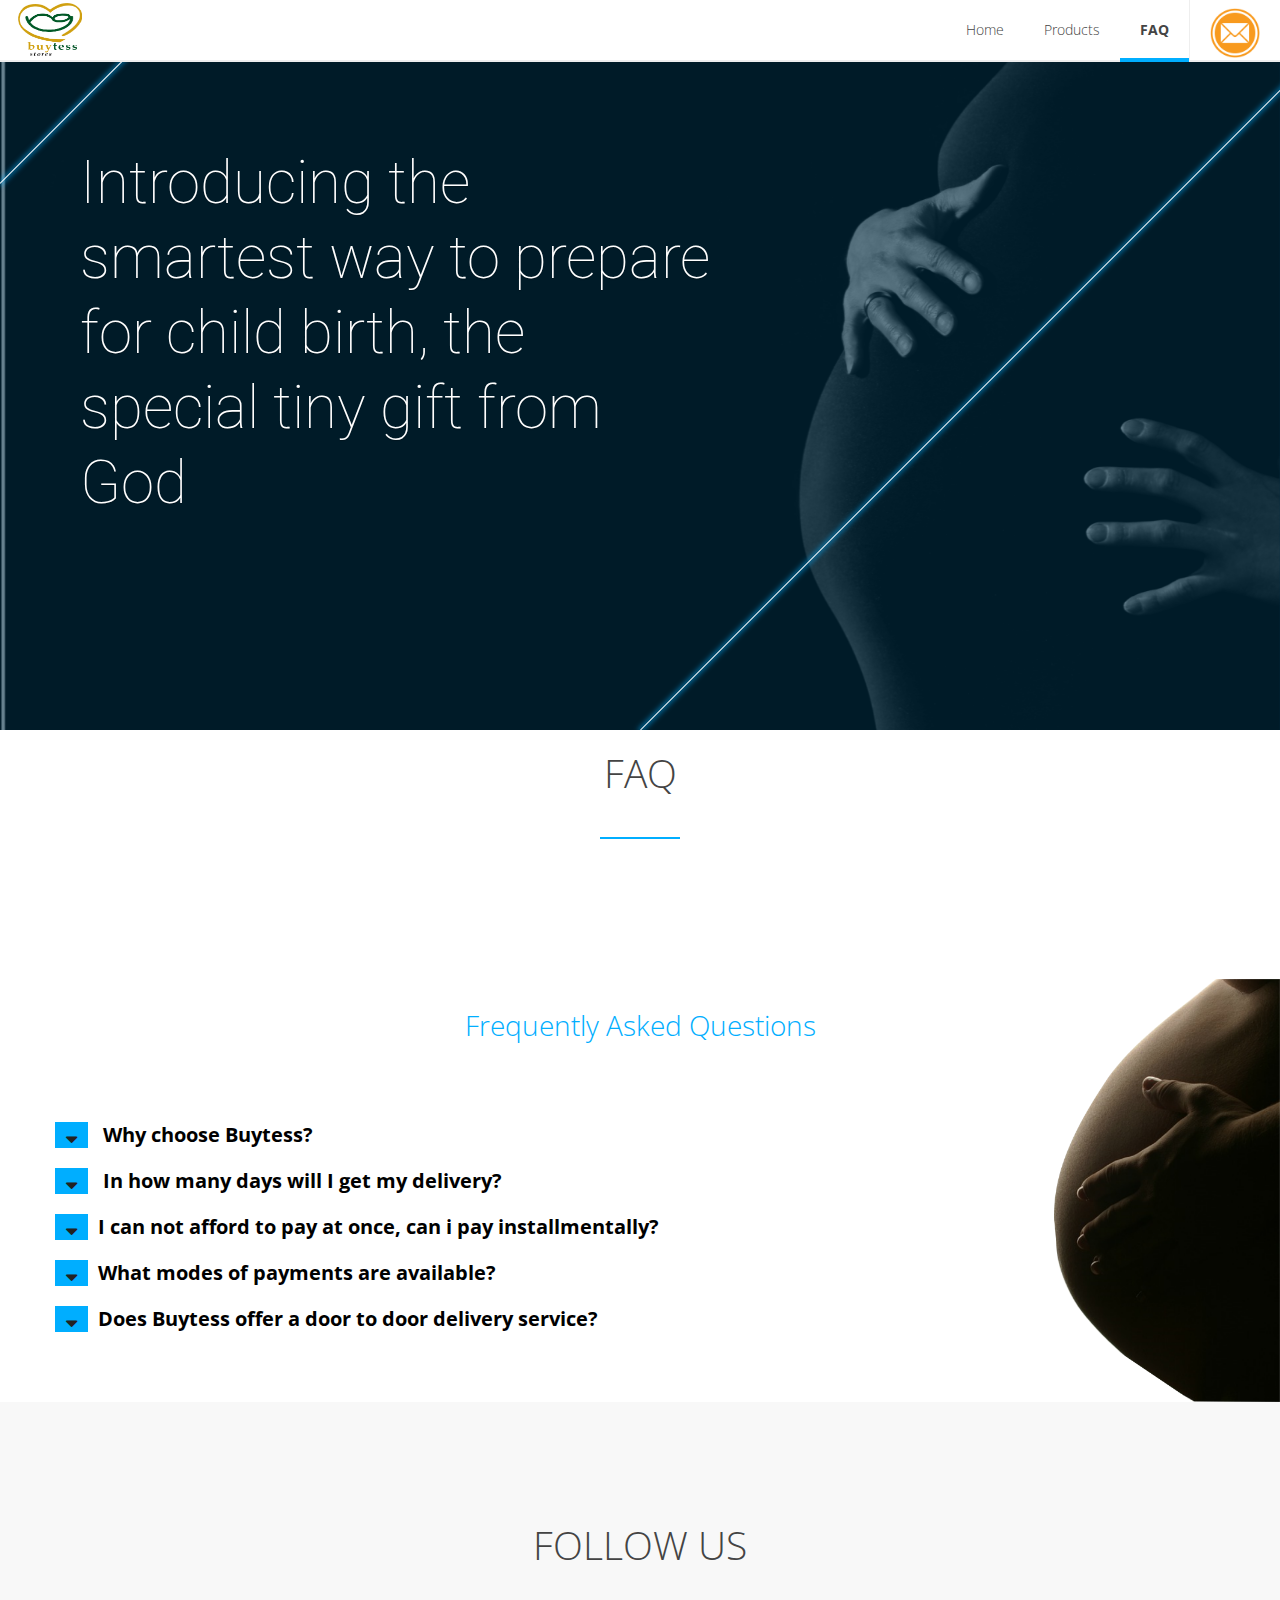
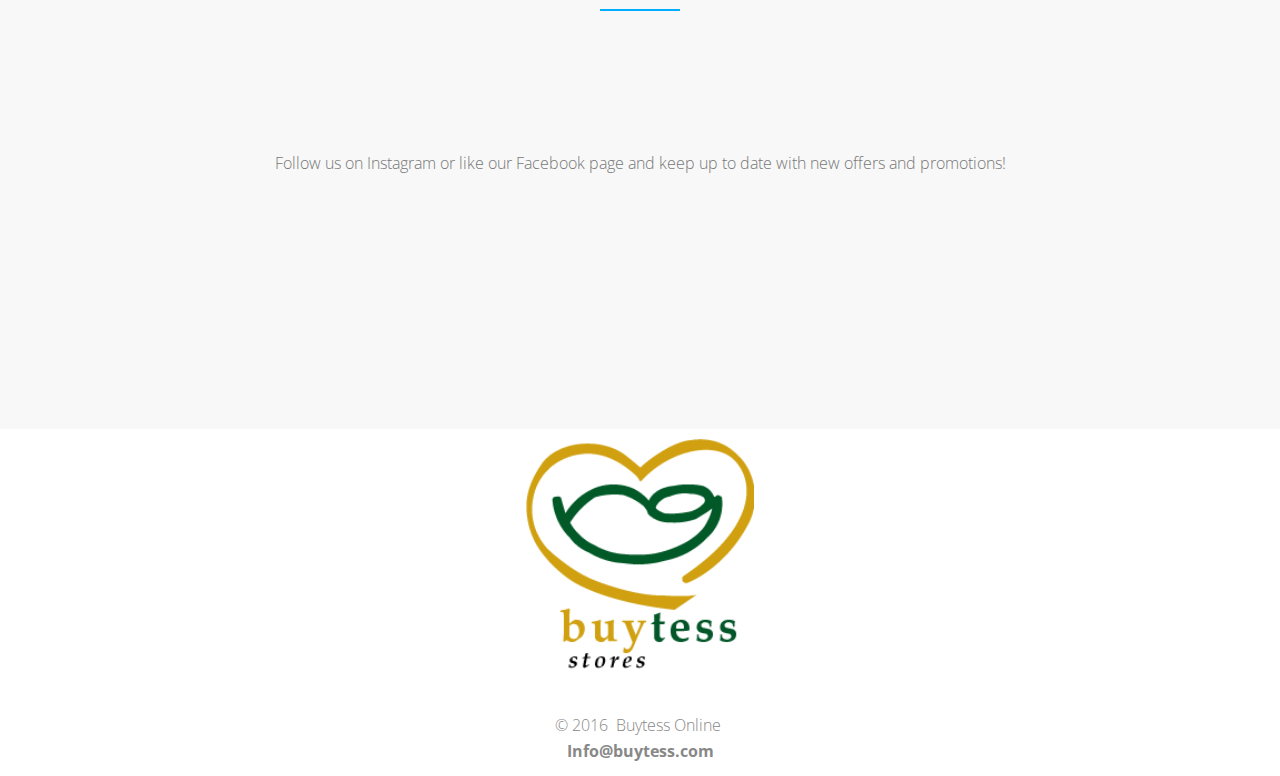
==== commit 42fb76a9: "Add files via upload" ====
--- a/faq.html
+++ b/faq.html
@@ -149,7 +149,7 @@
 <nav class="navbar navbar-fixed-top navbar-slide no-sticky" data-sticky="1">
     <div class="container_fluid"> 
       <span class="container-logo" id="logo">
-          <a href="index.html" class="navbar-brand goto" draggable="false" title="Buytess Online">
+          <a href="http://www.buytess.com" class="navbar-brand goto" draggable="false" title="Buytess Online">
               <img class="logo" alt="Buytess Logo" draggable="false" title="Buytess Online" src="assets/mam2buyTrans.png">
           </a>
         </span>
@@ -275,8 +275,25 @@
         <div id="builder-column-547afb4816335" class="span12 col-md-12 column_first column_last">
             <div class="title "><h2>FOLLOW US</h2></div>
                <p>Follow us on Instagram or like our Facebook page and keep up to date with new offers and promotions!</p>
-<ul class="soc-list wow flipInX" data-animation="flipInX" data-wow-delay="s" style="visibility: hidden; -webkit-animation-name: none; -moz-animation-name: none; animation-name: none;-webkit-animation-delay: s; -moz-animation-delay: s; animation-delay: s;">
-    <li><a href="https://www.instagram.com/"><i class="icon soc-icon-instagram"></i></a></li><li><a href="https://www.facebook.com/"><i class="icon soc-icon-facebook"></i></a></li><li><a href="https://www.twitter.com/"><i class="icon soc-icon-twitter"></i></a></li></ul>
+            <ul class="soc-list wow flipInX" data-animation="flipInX" data-wow-delay="s" style="visibility: hidden; -webkit-animation-name: none; -moz-animation-name: none; animation-name: none;-webkit-animation-delay: s; -moz-animation-delay: s; animation-delay: s;">
+                <li>
+                    <a href="https://www.instagram.com/buytess">
+                        <i class="icon soc-icon-instagram"></i>
+                    </a>
+                </li>
+                
+                <li>
+                    <a href="https://www.facebook.com/buytess">
+                        <i class="icon soc-icon-facebook"></i>
+                    </a>
+                </li>
+                
+                <li>
+                    <a href="https://www.twitter.com/buytessOnline">
+                        <i class="icon soc-icon-twitter"></i>
+                    </a>
+                </li>
+            </ul>
         </div>
             </div>
         </section>
@@ -296,7 +313,7 @@
         
         <p class="copyright">© 2016&nbsp; Buytess Online&nbsp;
             <br>
-            <a title="Buytess Online" href="mailto:buytessonline@gmail.com">buytessonline@gmail.com</a>
+            <a title="Buytess Online" href="mailto:info@buytess.com">Info@buytess.com</a>
         </p>
 
     </div>
@@ -316,30 +333,27 @@
 <!-- 
 contact form created for treehouse competition.
 -->
-<<form id="contact" action="https://formspree.io/buytessonline@gmail.com" method="POST">
+<form id="contact" action="https://formspree.io/info@buytess.com" method="POST">
     <div class="container" style="width:100%">
         <div style="text-align: left; margin-left: 10%; margin-right: 10%;">
             <p><strong>Address (South Zone): </strong>Shop 1, Folami Plazaat No. 1, Shagbemi Street, Off Oroyinyin Street, Lagos Island.
                 <br>
             <strong>Telephone (<i>Kamil</i>): </strong> <a href="tel:2348060795850">+2348060795850</a> and <a href="tel:2348098795850">+2348098795850</a>
             </p>
-            
-            
+
+
             <p><strong>Area Sales Manager (North Zone): </strong>100, Mamtess Stores, Taiwo Road, Ilorin, Kwara State.
                 <br>
             <strong>Telephone (<i>Oladipupo Ibrahim</i>): </strong> <a href="tel:2347035667505">+2347035667505</a>
             </p>
-                        
-            <p><strong>Email:</strong> <a href="mailto:buytessonline@gmail.com" >buytessonline@gmail.com</a></p>
-            
+
+            <p><strong>Email:</strong> <a href="mailto:info@buytess.com" >info@buytess.com</a></p>
+
             <p><strong>WhatsApp:</strong> <a href="tel:2347035667505">+2347035667505</a> and <a href="tel:2348098795850">+2348098795850</a></p>
-            
-            <p><strong>Skype: </strong> buytessonline</p>
-            
-            <p><strong>Twitter: </strong> <a href="twitter.com/buytessonline">@BuytessOnline</a> <br/></p>
-        
-            <!--Facebook:-->
-            <!-- <p><strong>Facebook: </strong> <a href="#"></a> <br/></p> -->
+
+            <p><strong>Twitter: </strong> <a href="https://www.twitter.com/buytessOnline">@BuytessOnline</a> <br/></p>
+
+            <p><strong>Facebook: </strong> <a href="https://www.facebook.com/buytess">Buytess</a> <br/></p>
 
         </div>
         <input type="text" name="name" placeholder="Name" required /><br />
@@ -348,6 +362,7 @@
         <input id="submit" type="submit" value="Send">
     </div>
 </form>
+    
 </div>
 <p></p></div>
 </div>
@@ -386,7 +401,7 @@
 (function(){
 var s1=document.createElement("script"),s0=document.getElementsByTagName("script")[0];
 s1.async=true;
-s1.src='https://embed.tawk.to/58b8b2995b89e2149e109a0f/default';
+s1.src='https://embed.tawk.to/5933f085b3d02e11ecc68296/default';
 s1.charset='UTF-8';
 s1.setAttribute('crossorigin','*');
 s0.parentNode.insertBefore(s1,s0);
